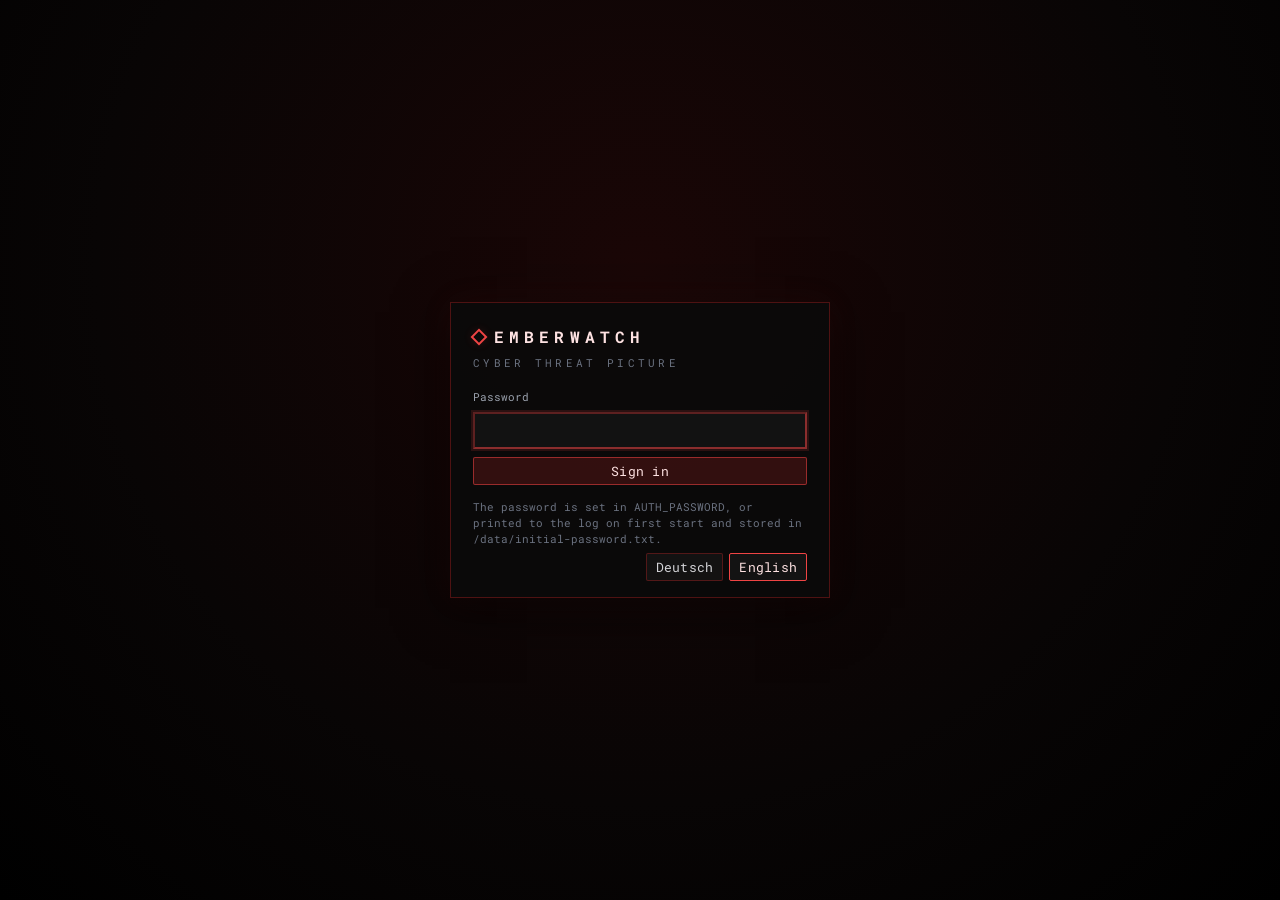
==== frontend/login.html @ fb41f57a "Emberwatch 3.0.0 Self-hosted cyber threat picture: world map with attacks, C2 servers, ransomware, K" ====
<!doctype html>
<html lang="en">
<head>
  <meta charset="utf-8">
  <meta name="viewport" content="width=device-width, initial-scale=1">
  <meta name="referrer" content="no-referrer">
  <meta name="color-scheme" content="dark">
  <title>Emberwatch</title>
  <link rel="icon" href="favicon.svg" type="image/svg+xml">
  <link rel="stylesheet" href="styles.css">
  <script type="module" src="js/login.js"></script>
</head>
<body class="login-page">
  <main class="login-card">
    <div class="brand"><span class="brand-mark" aria-hidden="true"></span><h1>Emberwatch</h1></div>
    <p class="login-sub" data-i18n="app.tagline"></p>
    <form id="login-form" autocomplete="on">
      <label for="password" data-i18n="login.password"></label>
      <input id="password" name="password" type="password" autocomplete="current-password" required maxlength="1024" autofocus>
      <button type="submit" class="primary" data-i18n="login.submit"></button>
      <p class="state err" id="login-error" role="alert" hidden></p>
    </form>
    <p class="note" data-i18n="login.hint"></p>
    <div class="login-lang">
      <button type="button" data-lang="de">Deutsch</button>
      <button type="button" data-lang="en">English</button>
    </div>
  </main>
</body>
</html>
---- frontend/styles.css ----
/* Emberwatch – control room look: black surface, floating panels, red frames, monospace.
   Red is the surface colour. Data colours (amber, cyan, violet) are validated for colour vision deficiency
   and used for data marks only. */

@font-face {
  font-family: "Roboto Mono";
  font-style: normal;
  font-display: swap;
  font-weight: 100 700;
  src: url(vendor/fonts/roboto-mono-latin-wght-normal.woff2) format("woff2-variations");
  unicode-range: U+0000-00FF, U+0131, U+0152-0153, U+02BB-02BC, U+02C6, U+02DA, U+02DC, U+0304, U+0308, U+0329, U+2000-206F, U+20AC, U+2122, U+2191, U+2193, U+2212, U+2215, U+FEFF, U+FFFD;
}
@font-face {
  font-family: "Roboto Mono";
  font-style: normal;
  font-display: swap;
  font-weight: 100 700;
  src: url(vendor/fonts/roboto-mono-latin-ext-wght-normal.woff2) format("woff2-variations");
  unicode-range: U+0100-02BA, U+02BD-02C5, U+02C7-02CC, U+02CE-02D7, U+02DD-02FF, U+1D00-1DBF, U+1E00-1E9F, U+1EF2-1EFF, U+2020, U+20A0-20AB, U+20AD-20C0, U+2113, U+2C60-2C7F, U+A720-A7FF;
}
@font-face {
  font-family: "Archivo";
  font-style: normal;
  font-display: swap;
  font-weight: 100 900;
  font-stretch: 62% 125%;
  src: url(vendor/fonts/archivo-latin-wdth-normal.woff2) format("woff2-variations");
  unicode-range: U+0000-00FF, U+0131, U+0152-0153, U+02BB-02BC, U+02C6, U+02DA, U+02DC, U+0304, U+0308, U+0329, U+2000-206F, U+20AC, U+2122, U+2191, U+2193, U+2212, U+2215, U+FEFF, U+FFFD;
}
@font-face {
  font-family: "Archivo";
  font-style: normal;
  font-display: swap;
  font-weight: 100 900;
  font-stretch: 62% 125%;
  src: url(vendor/fonts/archivo-latin-ext-wdth-normal.woff2) format("woff2-variations");
  unicode-range: U+0100-02BA, U+02BD-02C5, U+02C7-02CC, U+02CE-02D7, U+02DD-02FF, U+1D00-1DBF, U+1E00-1E9F, U+1EF2-1EFF, U+2020, U+20A0-20AB, U+20AD-20C0, U+2113, U+2C60-2C7F, U+A720-A7FF;
}

:root {
  color-scheme: dark;
  --bg: #0a0a0a;
  --panel-alpha: 0.9;
  --panel-blur: 4px;
  --panel: rgba(10, 10, 10, var(--panel-alpha));
  --panel-solid: #0c0c0c;
  --panel-raise: rgba(30, 12, 12, 0.55);
  --border: rgba(220, 38, 38, 0.32);
  --border-strong: rgba(239, 68, 68, 0.55);
  --border-soft: rgba(220, 38, 38, 0.16);
  --glow: rgba(239, 68, 68, 0.14);

  --text: #d4d4d8;
  --text-2: #9ca3af;
  --text-3: #6b7280;
  --heading: #fee2e2;
  --accent: #f87171;
  --accent-strong: #ef4444;
  --hover: rgba(127, 29, 29, 0.25);

  /* data colours (validated against #0a0a0a, all pairs) */
  --attack: #c98500;
  --attack-light: #e9b04a;
  --c2: #13a2a6;
  --ransom: #9179f2;
  --infra: #e5e7eb;
  --cable: #6b7280;

  /* status: never as a series colour, always with shape + text */
  --sev-high: #ef4444;
  --sev-medium: #fb923c;
  --sev-low: #a3a3a3;
  --ok: #22c55e;

  --mono: "Roboto Mono", ui-monospace, monospace;
  --sans: "Archivo", system-ui, sans-serif;
  --top-h: 48px;
  --bottom-h: 58px;
  --gap: 10px;
}

* { box-sizing: border-box; }
[hidden] { display: none !important; }
html, body { margin: 0; height: 100%; overflow: hidden; }
body {
  background: var(--bg);
  color: var(--text);
  font-family: var(--mono);
  font-size: 12.5px;
  line-height: 1.45;
  font-variant-numeric: tabular-nums;
}
a { color: var(--accent); text-decoration-color: rgba(248, 113, 113, 0.4); }
a:hover { color: var(--heading); }
button, select, textarea, input { font: inherit; color: inherit; }
:focus-visible { outline: 2px solid var(--accent); outline-offset: 2px; }
.sr-only { position: absolute; width: 1px; height: 1px; overflow: hidden; clip: rect(0 0 0 0); white-space: nowrap; }
::selection { background: rgba(239, 68, 68, 0.35); }
* { scrollbar-width: thin; scrollbar-color: rgba(255, 255, 255, 0.15) transparent; }

#map { position: fixed; inset: 0; background: #060607; }

button {
  background: rgba(20, 20, 20, 0.9);
  border: 1px solid var(--border);
  border-radius: 2px;
  padding: 4px 9px;
  cursor: pointer;
  color: var(--text);
  letter-spacing: 0.02em;
}
button:hover:not(:disabled) { border-color: var(--border-strong); background: var(--hover); color: var(--heading); }
button:disabled { opacity: 0.4; cursor: not-allowed; }
button.primary { border-color: var(--border-strong); color: var(--heading); background: rgba(127, 29, 29, 0.35); }
select, textarea, input[type="text"], input[type="search"], input[type="number"] {
  background: rgba(14, 14, 14, 0.95);
  border: 1px solid var(--border);
  border-radius: 2px;
  padding: 4px 7px;
}
select:focus, textarea:focus, input:focus { border-color: var(--border-strong); outline: none; box-shadow: 0 0 0 2px var(--glow); }
input::placeholder, textarea::placeholder { color: var(--text-3); }

/* --- HUD ----------------------------------------------------------------- */
.hud { position: fixed; z-index: 20; }
.hud-top {
  z-index: 6000;
  top: 0; left: 0; right: 0;
  min-height: 48px;
  display: flex; align-items: center; gap: 14px;
  padding: 7px 12px;
  background: rgba(8, 8, 8, 0.9);
  backdrop-filter: blur(6px);
  border-bottom: 1px solid var(--border);
}
.brand { display: flex; align-items: center; gap: 9px; }
.brand h1 { margin: 0; font-size: 14px; font-weight: 700; letter-spacing: 0.32em; text-transform: uppercase; color: var(--heading); }
.brand-mark { width: 12px; height: 12px; border: 2px solid var(--accent-strong); transform: rotate(45deg); box-shadow: 0 0 10px var(--glow); }
.layers { display: flex; align-items: center; gap: 6px; flex-wrap: wrap; }
.chip {
  display: inline-flex; align-items: center; gap: 6px; position: relative;
  padding: 3px 8px; border: 1px solid var(--border-soft); border-radius: 2px;
  color: var(--text-3); cursor: pointer; font-size: 11.5px; user-select: none;
}
.chip input { position: absolute; opacity: 0; pointer-events: none; }
.chip:has(input:checked) { color: var(--text); border-color: var(--border); background: rgba(127, 29, 29, 0.18); }
.chip:has(input:focus-visible) { outline: 2px solid var(--accent); outline-offset: 2px; }
.select { display: inline-flex; align-items: center; gap: 6px; color: var(--text-3); font-size: 11.5px; margin-left: 4px; }
.select select { font-size: 11.5px; }
.sw { display: inline-block; flex: none; }
.sw-attack { width: 14px; height: 3px; background: var(--attack); border-radius: 2px; }
.sw-c2 { width: 9px; height: 9px; border-radius: 50%; background: var(--c2); }
.sw-ransom { width: 10px; height: 10px; border-radius: 50%; border: 2px solid var(--ransom); }
.sw-infra { width: 0; height: 0; border-left: 5px solid transparent; border-right: 5px solid transparent; border-bottom: 9px solid var(--infra); }
.sw-diamond { width: 7px; height: 7px; background: var(--infra); transform: rotate(45deg); margin: 0 1px; }
.sw-cable { width: 14px; height: 0; border-top: 2px dashed var(--cable); }
.sw-tool { width: 9px; height: 9px; border-radius: 50%; background: #fff; }

.search { position: relative; flex: 1; min-width: 180px; max-width: 420px; margin-left: auto; }
.search input { width: 100%; font-size: 12px; }
.search-results {
  position: absolute; top: calc(100% + 6px); right: 0; width: max(100%, min(480px, calc(100vw - 24px))); max-height: 70vh; overflow-y: auto;
  background: var(--panel-solid); border: 1px solid var(--border); padding: 6px 0; z-index: 40;
  box-shadow: 0 12px 30px rgba(0, 0, 0, 0.6);
}
.search-results h4 { margin: 6px 12px 2px; font-size: 10.5px; letter-spacing: 0.14em; text-transform: uppercase; color: var(--accent); }
.search-results button {
  display: flex; flex-direction: column; align-items: flex-start; gap: 1px; width: 100%;
  border: 0; background: none; text-align: left; padding: 4px 12px; border-radius: 0; word-break: break-word;
}
.search-results button:hover, .search-results button:focus-visible { background: var(--hover); }
.search-results .sub { color: var(--text-3); font-size: 11px; }
.search-results .empty { padding: 6px 12px; color: var(--text-3); }

.actions { display: flex; align-items: center; gap: 6px; }
.status-btn { display: inline-flex; align-items: center; gap: 7px; }
.dots { display: inline-flex; gap: 3px; }
.dots i { width: 6px; height: 6px; border-radius: 50%; background: var(--text-3); display: inline-block; }
.dots i.ok { background: var(--ok); }
.dots i.fail { background: var(--sev-high); }
.stamp { color: var(--text-3); font-size: 11px; white-space: nowrap; }

/* --- panels ------------------------------------------------------------------ */
.panel {
  position: fixed; z-index: 15;
  background: var(--panel);
  backdrop-filter: blur(var(--panel-blur));
  border: 1px solid var(--border);
  display: flex; flex-direction: column;
  box-shadow: 0 0 0 1px rgba(0, 0, 0, 0.6), 0 10px 40px rgba(0, 0, 0, 0.55);
}
.panel[hidden] { display: none; }
.panel-left { top: calc(var(--top-h) + var(--gap)); left: var(--gap); width: 350px; bottom: calc(var(--bottom-h) + var(--gap)); }
.panel-right { top: calc(var(--top-h) + var(--gap)); right: var(--gap); width: 400px; bottom: calc(var(--bottom-h) + var(--gap)); }
.panel.collapsed { bottom: auto; height: auto !important; }
.panel.collapsed .grip { display: none; }
/* floating windows (js/windows.js): position and size come from inline styles */
.panel.floating { right: auto !important; bottom: auto !important; transform: none !important; max-height: calc(100vh - 8px); max-width: calc(100vw - 8px); }
.panel-head { cursor: default; user-select: none; touch-action: none; }
@media (min-width: 901px) { .panel-head { cursor: move; } }
.grip {
  position: absolute; right: 0; bottom: 0; width: 14px; height: 14px; cursor: nwse-resize; z-index: 2; touch-action: none;
  background: linear-gradient(135deg, transparent 50%, var(--border-strong) 50%, var(--border-strong) 58%, transparent 58%, transparent 70%, var(--border-strong) 70%, var(--border-strong) 78%, transparent 78%);
}
@media (max-width: 900px) { .grip { display: none; } }
body.panel-left-floating .legend { left: var(--gap); }
body.panel-right-floating .maplibregl-ctrl-top-right { right: var(--gap); }
.panel.collapsed .panel-body { display: none; }
.panel-head {
  display: flex; align-items: center; justify-content: space-between; gap: 8px;
  padding: 7px 10px 7px 12px; border-bottom: 1px solid var(--border-soft);
  background: linear-gradient(90deg, rgba(127, 29, 29, 0.28), rgba(10, 10, 10, 0));
}
.panel.collapsed .panel-head { border-bottom: 0; }
.panel-head h2 { margin: 0; font-size: 11px; font-weight: 700; letter-spacing: 0.24em; text-transform: uppercase; color: var(--accent); }
.collapse { padding: 0 7px; line-height: 18px; font-size: 13px; }
.panel-body { overflow-y: auto; min-height: 0; flex: 1; }

.popover { top: calc(var(--top-h) + 6px); right: var(--gap); width: 400px; max-width: calc(100vw - 2 * var(--gap)); max-height: 72vh; z-index: 9000; overflow-y: auto; padding: 12px 14px; display: block; }
.popover .dot { display: inline-block; width: 7px; height: 7px; border-radius: 50%; margin-right: 6px; background: var(--text-3); }
.popover .dot.ok { background: var(--ok); }
.popover .dot.fail { background: var(--sev-high); }
.popover input[type="range"] { flex: 1; accent-color: var(--accent-strong); }
.popover label.row { cursor: pointer; }
kbd { font: inherit; border: 1px solid var(--border); padding: 0 5px; border-radius: 2px; color: var(--heading); }
.icon-btn { padding: 2px 8px; font-size: 14px; line-height: 18px; }
.popover h3 { margin: 10px 0 4px; font-size: 10.5px; letter-spacing: 0.16em; text-transform: uppercase; color: var(--accent); }
.popover h3:first-child { margin-top: 0; }
.popover table { width: 100%; border-collapse: collapse; font-size: 11.5px; }
.popover td { padding: 3px 0; border-bottom: 1px solid var(--border-soft); vertical-align: top; }
.popover td:last-child { text-align: right; color: var(--text-2); padding-left: 8px; }
.popover .row { display: flex; gap: 6px; align-items: center; flex-wrap: wrap; margin-top: 6px; }

/* --- KPIs -------------------------------------------------------------------- */
.kpis { display: grid; grid-template-columns: 1fr 1fr; border-bottom: 1px solid var(--border-soft); }
.kpi { padding: 9px 12px; border-right: 1px solid var(--border-soft); border-bottom: 1px solid var(--border-soft); min-width: 0; }
.kpi:nth-child(2n) { border-right: 0; }
.kpi:nth-last-child(-n + 2) { border-bottom: 0; }
.kpi b { display: block; font-size: 20px; font-weight: 600; color: var(--heading); line-height: 1.15; overflow: hidden; text-overflow: ellipsis; white-space: nowrap; }
.kpi b.word { font-size: 14px; padding-top: 4px; }
.kpi span { display: block; color: var(--text-2); font-size: 11px; }
.kpi small { display: block; color: var(--text-3); font-size: 10.5px; }
.kpi.alert b { color: var(--sev-high); }

/* --- tabs & rankings -------------------------------------------------------- */
.tabs { display: flex; flex-wrap: wrap; padding: 6px 8px 0; border-bottom: 1px solid var(--border-soft); gap: 0; }
.tabs button {
  border: 0; border-bottom: 2px solid transparent; border-radius: 0; background: none;
  padding: 5px 5px 6px; color: var(--text-3); font-size: 10.5px; letter-spacing: 0.04em; text-transform: uppercase;
}
.tabs button[aria-selected="true"] { color: var(--heading); border-bottom-color: var(--accent-strong); }
.tabs button:hover:not(:disabled) { background: none; color: var(--text); }
.tabpanel { padding: 2px 12px 14px; }
.tabpanel h3, .sect-body h4, .country h3 {
  font-size: 10.5px; font-weight: 700; letter-spacing: 0.14em; text-transform: uppercase;
  color: var(--accent); margin: 14px 0 3px;
}
.note { color: var(--text-3); font-size: 11px; margin: 0 0 6px; }
.rank { list-style: none; margin: 0; padding: 0; }
.rank li {
  display: grid; grid-template-columns: minmax(0, 1fr) auto; column-gap: 10px;
  padding: 5px 0 6px; border-bottom: 1px solid rgba(255, 255, 255, 0.05);
}
.rank li[data-cc], .rank li.clickable { cursor: pointer; }
.rank li[data-cc]:hover .lbl, .rank li.clickable:hover .lbl { color: var(--heading); }
.rank .lbl { overflow: hidden; text-overflow: ellipsis; white-space: nowrap; }
.rank .val { text-align: right; color: var(--text); white-space: nowrap; }
.rank .sub { grid-column: 1 / -1; color: var(--text-3); font-size: 11px; overflow: hidden; text-overflow: ellipsis; }
.rank .bar { grid-column: 1 / -1; height: 2px; margin-top: 4px; background: rgba(255, 255, 255, 0.06); }
.rank .bar i { display: block; height: 100%; }
.delta { font-size: 10.5px; margin-left: 6px; color: var(--text-3); }
.delta.up { color: var(--sev-medium); }
.chart-box { position: relative; height: 170px; margin: 6px 0 4px; }
.empty { color: var(--text-3); padding: 10px 0; }
.filters { display: grid; grid-template-columns: 1fr 1fr; gap: 6px; margin: 8px 0 4px; }
.filters label { display: grid; gap: 2px; color: var(--text-3); font-size: 10.5px; }
.filters select, .filters input { width: 100%; font-size: 11.5px; }
.btnrow { display: flex; gap: 6px; flex-wrap: wrap; margin: 8px 0 2px; }
.btnrow a, .btnrow button { font-size: 11px; }
a.btn {
  display: inline-block; padding: 4px 9px; border: 1px solid var(--border); border-radius: 2px;
  color: var(--text); text-decoration: none; background: rgba(20, 20, 20, 0.9);
}
a.btn:hover { border-color: var(--border-strong); background: var(--hover); color: var(--heading); }
.tag { display: inline-block; font-size: 10px; padding: 0 5px; border: 1px solid var(--border-soft); color: var(--text-2); margin-left: 4px; }
.tag.warn { border-color: rgba(251, 146, 60, 0.5); color: var(--sev-medium); }
.tag.bad { border-color: rgba(239, 68, 68, 0.6); color: var(--sev-high); }
.muted { color: var(--text-3); }
.mono-sm { font-size: 10.5px; color: var(--text-2); word-break: break-all; }
button.link { border: 0; background: none; padding: 0; color: var(--accent); text-decoration: underline; text-decoration-color: rgba(248, 113, 113, 0.4); }
button.link:hover:not(:disabled) { background: none; color: var(--heading); }
button.danger { border-color: rgba(239, 68, 68, 0.6); color: #fecaca; }

/* --- right panel sections ------------------------------------------------------------ */
.sect { border-bottom: 1px solid var(--border-soft); }
.sect > summary {
  list-style: none; cursor: pointer; display: flex; align-items: center; justify-content: space-between; gap: 8px;
  padding: 8px 12px;
}
.sect > summary::-webkit-details-marker { display: none; }
.sect > summary h3 { margin: 0; font-size: 10.5px; letter-spacing: 0.18em; text-transform: uppercase; color: var(--accent); display: flex; align-items: center; gap: 8px; }
.sect > summary h3::before { content: "▸"; color: var(--text-3); font-size: 10px; transition: transform 0.15s; }
.sect[open] > summary h3::before { transform: rotate(90deg); }
.sect > summary select { max-width: 180px; font-size: 11px; }
.sect-body { padding: 0 12px 12px; }
.count { color: var(--text-3); font-size: 11px; }

.patterns { list-style: none; margin: 0; padding: 0; }
.patterns li { padding: 7px 0 8px; border-top: 1px solid rgba(255, 255, 255, 0.05); }
.patterns li:first-child { border-top: 0; }
.patterns li[data-cc] { cursor: pointer; }
.patterns li[data-cc]:hover .ptitle { color: var(--heading); }
.patterns .ptitle { color: var(--text); font-weight: 500; }
.patterns .pdetail { color: var(--text-2); margin-top: 2px; font-family: var(--sans); font-size: 12.5px; }
.sev { display: inline-flex; align-items: center; gap: 5px; font-size: 10.5px; letter-spacing: 0.08em; text-transform: uppercase; color: var(--text-2); margin-right: 8px; }
.sev::before { content: ""; width: 8px; height: 8px; background: var(--sev-low); flex: none; }
.sev.high::before { background: var(--sev-high); }
.sev.medium::before { background: var(--sev-medium); border-radius: 50%; }
.sev.low::before { transform: rotate(45deg); width: 6px; height: 6px; }
.sev.info::before { background: transparent; border: 1px solid var(--text-3); border-radius: 50%; }
.cat { font-size: 10.5px; color: var(--text-3); text-transform: uppercase; letter-spacing: 0.08em; }
.patterns .when { float: right; font-size: 10.5px; color: var(--text-3); }
.patterns li.clickable { cursor: pointer; }
.patterns li.clickable:hover .ptitle { color: var(--heading); }
.patterns li.more { border-top: 0; padding-top: 8px; }

.country { padding: 10px 12px 12px; border-bottom: 1px solid var(--border); background: var(--panel-raise); }
.country .chead { display: flex; justify-content: space-between; align-items: center; gap: 8px; }
.country h2 { margin: 0; font-size: 15px; font-weight: 700; color: var(--heading); letter-spacing: 0.04em; }
.country dl { display: grid; grid-template-columns: 1fr auto auto; gap: 2px 12px; margin: 8px 0 0; font-size: 11.5px; }
.country dt { color: var(--text-2); }
.country dd { margin: 0; text-align: right; }
.country dd.weak { color: var(--text-3); }
.chips { display: flex; flex-wrap: wrap; gap: 3px 10px; font-size: 11.5px; color: var(--text-2); }
.chips span b { color: var(--text); font-weight: 500; }
.events { list-style: none; margin: 0; padding: 0; font-size: 11.5px; }
.events li { padding: 4px 0; border-bottom: 1px solid rgba(255, 255, 255, 0.05); }
.events .sub { color: var(--text-3); display: block; font-family: var(--sans); font-size: 12px; }

/* --- Gemini ----------------------------------------------------------------------- */
.ai-actions { display: flex; flex-wrap: wrap; gap: 6px; }
.ai-ask { display: grid; grid-template-columns: 1fr auto; gap: 6px; margin-top: 8px; align-items: end; }
.ai-ask textarea { resize: vertical; min-height: 34px; width: 100%; }
.ai-out { margin-top: 10px; }
.state { color: var(--text-2); padding: 6px 0; }
.state.err { color: var(--sev-medium); }
.report { border: 1px solid var(--border); padding: 10px 12px 12px; background: rgba(6, 6, 6, 0.8); }
.report h3 { margin: 0 0 3px; font-family: var(--sans); font-size: 17px; font-weight: 700; font-stretch: 80%; color: var(--heading); line-height: 1.2; }
.rmeta { color: var(--text-3); font-size: 10.5px; margin-bottom: 8px; }
.ractions { display: flex; flex-wrap: wrap; gap: 5px; margin-bottom: 8px; }
.ractions button { font-size: 10.5px; padding: 2px 7px; }
.md { font-family: var(--sans); font-size: 13.5px; line-height: 1.5; color: var(--text); }
.md h4 { margin: 10px 0 3px; font-size: 13px; font-weight: 700; color: var(--heading); font-family: var(--sans); text-transform: none; letter-spacing: 0; }
.md p { margin: 0 0 7px; }
.md ul { margin: 0 0 7px; padding-left: 18px; }
.md strong { color: var(--heading); }
.report h5 { margin: 12px 0 4px; font-size: 10.5px; letter-spacing: 0.14em; text-transform: uppercase; color: var(--accent); }
.findings { list-style: none; margin: 0; padding: 0; }
.findings li { padding: 5px 0; border-top: 1px solid rgba(255, 255, 255, 0.05); }
.findings .fdetail { color: var(--text-2); font-family: var(--sans); font-size: 12.5px; }
.report ul.plain { font-family: var(--sans); font-size: 12.5px; padding-left: 18px; margin: 0; }
.report .caveats { color: var(--text-3); }
.report details { font-size: 11px; color: var(--text-3); }
.report details table { border-collapse: collapse; margin-top: 4px; }
.report details td, .report details th { padding: 1px 8px 1px 0; text-align: left; font-weight: 400; }
.report figure { margin: 10px 0 0; }
.aiflag { font-size: 10.5px; color: var(--text-3); margin: 10px 0 0; }
.thread { margin-top: 10px; border-top: 1px solid var(--border-soft); padding-top: 8px; }
.thread .q { color: var(--accent); font-size: 11.5px; margin: 8px 0 2px; }
.followup { display: grid; grid-template-columns: 1fr auto; gap: 6px; margin-top: 8px; }
.followup input { min-width: 0; }

/* --- assets window ------------------------------------------------------------------ */
.panel-assets {
  top: calc(var(--top-h) + var(--gap)); left: calc(50% - 330px); width: 660px; max-width: calc(100vw - 2 * var(--gap));
  height: min(74vh, 760px); z-index: 19;
}
.assets-body { padding: 4px 12px 14px; font-size: 11.5px; }
.assets-body h4 { font-size: 10.5px; font-weight: 700; letter-spacing: 0.14em; text-transform: uppercase; color: var(--accent); margin: 14px 0 4px; }
.assets-body table { width: 100%; border-collapse: collapse; margin: 2px 0 6px; }
.assets-body th { text-align: left; color: var(--text-3); font-weight: 400; font-size: 10.5px; letter-spacing: 0.06em; text-transform: uppercase; padding: 3px 6px 3px 0; border-bottom: 1px solid var(--border-soft); }
.assets-body td { padding: 4px 6px 4px 0; border-bottom: 1px solid rgba(255, 255, 255, 0.05); vertical-align: top; word-break: break-word; }
.assets-body td.num { text-align: right; white-space: nowrap; }
.assets-body progress { width: 100%; height: 6px; accent-color: var(--accent-strong); }
.rank.assets .badges { white-space: normal; display: flex; flex-wrap: wrap; gap: 3px; }
.rank.assets .badges .tag { margin-left: 0; }
.detail-head { display: flex; align-items: center; gap: 8px; flex-wrap: wrap; padding: 6px 0 4px; }
.detail-head h3 { margin: 0; flex: 1; min-width: 160px; font-size: 13px; color: var(--heading); word-break: break-all; }
.detail-head form.inline { display: flex; gap: 4px; }
.detail-head form.inline input { width: 140px; }
.consent { display: flex; gap: 8px; align-items: flex-start; color: var(--text-2); font-size: 11px; grid-column: 1 / -1; cursor: pointer; }
.consent input { margin-top: 2px; }
.scan-opt { display: flex; gap: 6px; align-items: center; color: var(--text-2); font-size: 11px; grid-column: 1 / -1; cursor: pointer; }
.dropzone { display: flex; align-items: center; gap: 10px; flex-wrap: wrap; border: 1px dashed var(--border); padding: 14px 12px; margin: 8px 0; }
.dropzone.over { border-color: var(--accent-strong); background: var(--hover); }
.dropzone label.btn { cursor: pointer; }
.watch-form { display: grid; grid-template-columns: 1fr 140px auto; gap: 6px; margin: 6px 0; }
.watch-form input { min-width: 0; }
.kind { display: inline-block; min-width: 50px; font-size: 10px; letter-spacing: 0.08em; text-transform: uppercase; color: var(--text-3); }
.del { padding: 0 6px; font-size: 11px; }

/* --- Tools -------------------------------------------------------------------------- */
.panel-tools {
  bottom: calc(var(--bottom-h) + var(--gap)); left: 50%; transform: translateX(-50%);
  width: min(560px, calc(100vw - 2 * var(--gap))); max-height: 58vh; z-index: 18;
}
.tool-form { display: flex; flex-wrap: wrap; gap: 6px; padding: 10px 12px 4px; align-items: end; }
.tool-form label { display: grid; gap: 2px; color: var(--text-3); font-size: 10.5px; }
.tool-form .grow { flex: 1; min-width: 180px; }
.tool-form .grow input { width: 100%; }
.tool-form input[type="number"] { width: 70px; }
.tool-out { padding: 6px 12px 12px; font-size: 11.5px; }
.tool-out table { width: 100%; border-collapse: collapse; }
.tool-out th { text-align: left; color: var(--text-3); font-weight: 400; font-size: 10.5px; letter-spacing: 0.06em; text-transform: uppercase; padding: 3px 6px 3px 0; border-bottom: 1px solid var(--border-soft); }
.tool-out td { padding: 3px 6px 3px 0; border-bottom: 1px solid rgba(255, 255, 255, 0.05); vertical-align: top; word-break: break-word; }
.tool-out td.num { text-align: right; white-space: nowrap; }
.tool-out .hint { color: var(--text-3); margin: 6px 0; }
.tool-out .kv { display: grid; grid-template-columns: minmax(120px, max-content) minmax(0, 1fr); gap: 2px 12px; margin: 0 0 6px; }
.tool-out .kv dt { color: var(--text-3); }
.tool-out .kv dd { margin: 0; word-break: break-word; }
.tool-out h4 { margin: 10px 0 4px; font-size: 10.5px; letter-spacing: 0.14em; text-transform: uppercase; color: var(--accent); }
.tool-out pre { white-space: pre-wrap; word-break: break-all; max-height: 220px; overflow: auto; background: rgba(0, 0, 0, 0.5); border: 1px solid var(--border-soft); padding: 6px; font-size: 11px; }
.ok-txt { color: var(--ok); }
.bad-txt { color: var(--sev-high); }
.warn-txt { color: var(--sev-medium); }

/* --- legend, tooltip -------------------------------------------------------------- */
.legend {
  left: calc(350px + 2 * var(--gap)); bottom: calc(var(--bottom-h) + var(--gap));
  background: var(--panel); backdrop-filter: blur(var(--panel-blur)); border: 1px solid var(--border); padding: 6px 8px 8px;
  font-size: 11px; color: var(--text-2); width: 300px; z-index: 14;
}
.legend-head { display: flex; align-items: center; justify-content: space-between; gap: 6px; }
.legend .select { margin-left: 0; }
.legend .select select { max-width: 200px; }
.legend.collapsed .legend-body { display: none; }
.legend-body { margin-top: 6px; }
.legend .layers { display: grid; gap: 3px; margin-top: 7px; }
.legend .chip { width: 100%; }
.legend-hint { display: flex; align-items: center; gap: 5px; flex-wrap: wrap; margin-top: 6px; color: var(--text-3); font-size: 10.5px; }
.legend-hint .sw { margin-left: 4px; }
.sw-square { width: 8px; height: 8px; border: 2px solid var(--infra); }
body.dragging, body.dragging * { user-select: none !important; cursor: move; }
.assets-body td .sev { white-space: nowrap; }
label.btn {
  display: inline-block; padding: 4px 9px; border: 1px solid var(--border-strong); border-radius: 2px;
  color: var(--heading); background: rgba(127, 29, 29, 0.35);
}
label.btn:hover { background: var(--hover); }
body.left-collapsed .legend { left: var(--gap); }
.legend .ramp { height: 7px; margin: 5px 0 2px; }
.legend .ends { display: flex; justify-content: space-between; }
.legend .hist { color: var(--sev-medium); margin-bottom: 4px; }
.map-tip {
  position: fixed; z-index: 7000; pointer-events: none; background: var(--panel-solid); border: 1px solid var(--border);
  padding: 5px 8px; font-size: 11.5px; max-width: 280px;
}
.map-tip small { display: block; color: var(--text-2); }

/* --- timeline --------------------------------------------------------------------- */
.hud-bottom {
  bottom: 0; left: 0; right: 0; min-height: var(--bottom-h);
  background: rgba(8, 8, 8, 0.9); backdrop-filter: blur(6px);
  border-top: 1px solid var(--border); padding: 6px 12px 4px;
}
.timeline { display: flex; align-items: center; gap: 8px; }
.timeline input[type="range"] { flex: 1; accent-color: var(--accent-strong); }
.timeline .live.on { border-color: var(--accent-strong); color: var(--heading); background: rgba(127, 29, 29, 0.45); }
.tl-day { min-width: 210px; text-align: right; color: var(--text-2); font-size: 11.5px; }
.credits { margin: 3px 0 0; font-size: 10px; color: var(--text-3); white-space: nowrap; overflow: hidden; text-overflow: ellipsis; }
.credits a { color: var(--text-2); }

/* --- MapLibre ---------------------------------------------------------------------- */
.maplibregl-popup-content {
  background: var(--panel-solid); color: var(--text); border: 1px solid var(--border);
  border-radius: 0; padding: 9px 11px; font-family: var(--mono); font-size: 11.5px;
  box-shadow: 0 8px 28px rgba(0, 0, 0, 0.6);
}
.maplibregl-popup-tip { border-top-color: var(--border) !important; border-bottom-color: var(--border) !important; }
.maplibregl-popup-close-button { color: var(--text-2); font-size: 15px; }
.pop h4 { margin: 0 0 5px; font-size: 12px; font-weight: 700; color: var(--heading); }
.pop dl { display: grid; grid-template-columns: auto 1fr; gap: 1px 10px; margin: 0; }
.pop dt { color: var(--text-3); }
.pop dd { margin: 0; word-break: break-word; }
.pop .row { margin-top: 6px; display: flex; gap: 6px; flex-wrap: wrap; }
.pop ul { margin: 0; padding-left: 16px; }
.maplibregl-ctrl-group { background: var(--panel-solid); border: 1px solid var(--border); border-radius: 0; }
.maplibregl-ctrl-group button + button { border-top-color: var(--border-soft); }
.maplibregl-ctrl button .maplibregl-ctrl-icon { filter: invert(0.85); }
.maplibregl-ctrl-bottom-right { bottom: var(--bottom-h); }
.maplibregl-ctrl-top-right { top: calc(var(--top-h) + 4px); right: calc(400px + 2 * var(--gap)); }
body.right-collapsed .maplibregl-ctrl-top-right { right: var(--gap); }
.maplibregl-ctrl-attrib { background: rgba(8, 8, 8, 0.7) !important; }
.maplibregl-ctrl-attrib a { color: var(--text-2) !important; }

/* --- print (report as PDF) ------------------------------------------------------- */
.print-area { display: none; }
@media print {
  @page { margin: 16mm; }
  html, body { overflow: visible; height: auto; background: #fff; color: #111; }
  body > *:not(.print-area) { display: none !important; }
  .print-area { display: block; font-family: var(--sans); color: #111; }
  .print-area h1 { font-size: 20px; margin: 0 0 4px; }
  .print-area .meta { color: #555; font-size: 11px; margin-bottom: 12px; }
  .print-area h2 { font-size: 13px; text-transform: uppercase; letter-spacing: 0.08em; margin: 14px 0 4px; color: #7f1d1d; }
  .print-area .md, .print-area .md strong, .print-area .md h4 { color: #111; }
  .print-area li { margin: 2px 0; }
}

/* --- start animation ------------------------------------------------------------------ */
.boot { display: none; }
html.booting .boot {
  display: flex; position: fixed; inset: 0; z-index: 10000; align-items: center; justify-content: center;
  background: radial-gradient(ellipse at center, #1a0606 0%, #060404 55%, #000 100%); cursor: pointer;
  transition: opacity 0.6s ease, visibility 0.6s;
}
html.boot-out .boot { opacity: 0; visibility: hidden; }
html.no-boot .boot { display: none !important; }
.boot canvas { position: absolute; inset: 0; width: 100%; height: 100%; }
.boot-core { position: relative; text-align: center; width: min(560px, 90vw); }
.boot-ring {
  position: absolute; left: 50%; top: 34px; width: 220px; height: 220px; margin: -110px 0 0 -110px; border-radius: 50%;
  border: 1px solid rgba(239, 68, 68, 0.35); box-shadow: 0 0 40px rgba(239, 68, 68, 0.15), inset 0 0 30px rgba(239, 68, 68, 0.12);
  animation: boot-pulse 2.4s ease-out infinite;
}
.boot-logo {
  position: relative; font-family: var(--sans); font-stretch: 125%; font-weight: 800; font-size: clamp(30px, 6vw, 56px);
  letter-spacing: 0.22em; color: #fee2e2; text-shadow: 0 0 18px rgba(239, 68, 68, 0.75), 0 0 2px #fff; padding-left: 0.22em;
}
.boot-logo::before, .boot-logo::after {
  content: attr(data-text); position: absolute; inset: 0; padding-left: 0.22em; overflow: hidden;
}
.boot-logo::before { color: #ef4444; transform: translate(-2px, 0); clip-path: inset(0 0 60% 0); animation: boot-glitch-a 2.6s steps(1) infinite; opacity: 0.8; }
.boot-logo::after { color: #22d3ee; transform: translate(2px, 0); clip-path: inset(55% 0 0 0); animation: boot-glitch-b 3.1s steps(1) infinite; opacity: 0.55; }
.boot-sub { margin-top: 6px; font-size: 11px; letter-spacing: 0.5em; text-transform: uppercase; color: var(--accent); padding-left: 0.5em; }
.boot-log { list-style: none; margin: 26px auto 0; padding: 0; text-align: left; width: min(470px, 86vw); min-height: 9.5em; font-size: 11.5px; color: var(--text-2); }
.boot-log li { white-space: nowrap; overflow: hidden; text-overflow: ellipsis; animation: boot-line 0.25s ease-out; }
.boot-log .st { color: var(--ok); }
.boot-log .run .st { color: var(--sev-medium); }
.boot-log .warn .st { color: var(--sev-medium); }
.boot-log .fail .st { color: var(--sev-high); }
.boot-bar { margin: 12px auto 0; width: min(470px, 86vw); height: 2px; background: rgba(239, 68, 68, 0.15); }
.boot-bar i { display: block; height: 100%; width: 3%; background: var(--accent-strong); box-shadow: 0 0 10px var(--accent-strong); transition: width 0.4s ease; }
.boot-skip { position: absolute; bottom: 22px; left: 0; right: 0; text-align: center; font-size: 10.5px; color: var(--text-3); letter-spacing: 0.12em; }
@keyframes boot-pulse { 0% { transform: scale(0.6); opacity: 0.9; } 100% { transform: scale(1.6); opacity: 0; } }
@keyframes boot-line { from { opacity: 0; transform: translateX(-6px); } to { opacity: 1; transform: none; } }
@keyframes boot-glitch-a {
  0%, 82%, 100% { transform: translate(-2px, 0); clip-path: inset(0 0 60% 0); }
  84% { transform: translate(-7px, 1px); clip-path: inset(10% 0 70% 0); }
  88% { transform: translate(5px, -1px); clip-path: inset(40% 0 35% 0); }
  92% { transform: translate(-3px, 0); clip-path: inset(70% 0 5% 0); }
}
@keyframes boot-glitch-b {
  0%, 70%, 100% { transform: translate(2px, 0); clip-path: inset(55% 0 0 0); }
  73% { transform: translate(8px, 0); clip-path: inset(20% 0 60% 0); }
  77% { transform: translate(-6px, 1px); clip-path: inset(60% 0 20% 0); }
}

/* --- login ------------------------------------------------------------------------------ */
body.login-page {
  display: flex; align-items: center; justify-content: center; overflow: auto;
  background: radial-gradient(ellipse at 50% 30%, #1a0606 0%, #080505 60%, #000 100%);
}
.login-card { width: min(380px, calc(100vw - 32px)); border: 1px solid var(--border); background: rgba(10, 10, 10, 0.92); padding: 22px 22px 16px; box-shadow: 0 10px 50px rgba(0, 0, 0, 0.7), 0 0 30px rgba(239, 68, 68, 0.08); }
.login-card .brand h1 { font-size: 16px; }
.login-sub { color: var(--text-3); font-size: 11px; letter-spacing: 0.3em; text-transform: uppercase; margin: 6px 0 18px; }
.login-card form { display: grid; gap: 8px; }
.login-card label { color: var(--text-2); font-size: 11px; }
.login-card input { width: 100%; padding: 7px 9px; }
.login-card .note { margin-top: 14px; }
.login-lang { display: flex; gap: 6px; justify-content: flex-end; }
.login-lang button.on { border-color: var(--accent-strong); color: var(--heading); }

/* --- reduced motion & small screens ------------------------------------------ */
@media (prefers-reduced-motion: reduce) {
  * { transition: none !important; animation: none !important; }
}
.search-results button.action span:first-child { color: var(--accent); }
.search-results button.vendor span:first-child::after { content: "  +"; color: var(--accent); }
@media (max-width: 1100px) {
  .search { max-width: 260px; }
  .stamp { display: none; }
}
@media (max-width: 900px) {
  :root { --top-h: 140px; --bottom-h: 50px; }
  .hud-top { align-content: flex-start; }
  .tl-day { font-size: 10.5px; max-width: 110px; }
  .hud-top { flex-wrap: wrap; row-gap: 6px; }
  .search { order: 3; max-width: none; flex-basis: 100%; }
  .panel-left, .panel-right { left: var(--gap); right: var(--gap); width: auto; }
  .panel-left { bottom: auto; max-height: 45vh; }
  .panel-right { top: auto; bottom: calc(var(--bottom-h) + var(--gap) + 44px); max-height: 40vh; }
  .panel-right.collapsed { bottom: calc(var(--bottom-h) + var(--gap) + 44px); }
  .legend { left: var(--gap); right: var(--gap); width: auto; z-index: 16; }
  .legend .layers { grid-template-columns: 1fr 1fr; }
  .panel-assets { left: var(--gap); right: var(--gap); width: auto; top: auto; bottom: calc(var(--bottom-h) + var(--gap)); height: 70vh; }
  .watch-form { grid-template-columns: 1fr auto; }
  .watch-form input:nth-child(2) { grid-column: 1 / -1; grid-row: 2; }
  .credits { display: none; }
  .maplibregl-ctrl-top-right { right: var(--gap); top: calc(var(--top-h) + 52px); }
  .tl-day { min-width: 0; }
  #tl-play { display: none; }
  .stamp { display: none; }
}
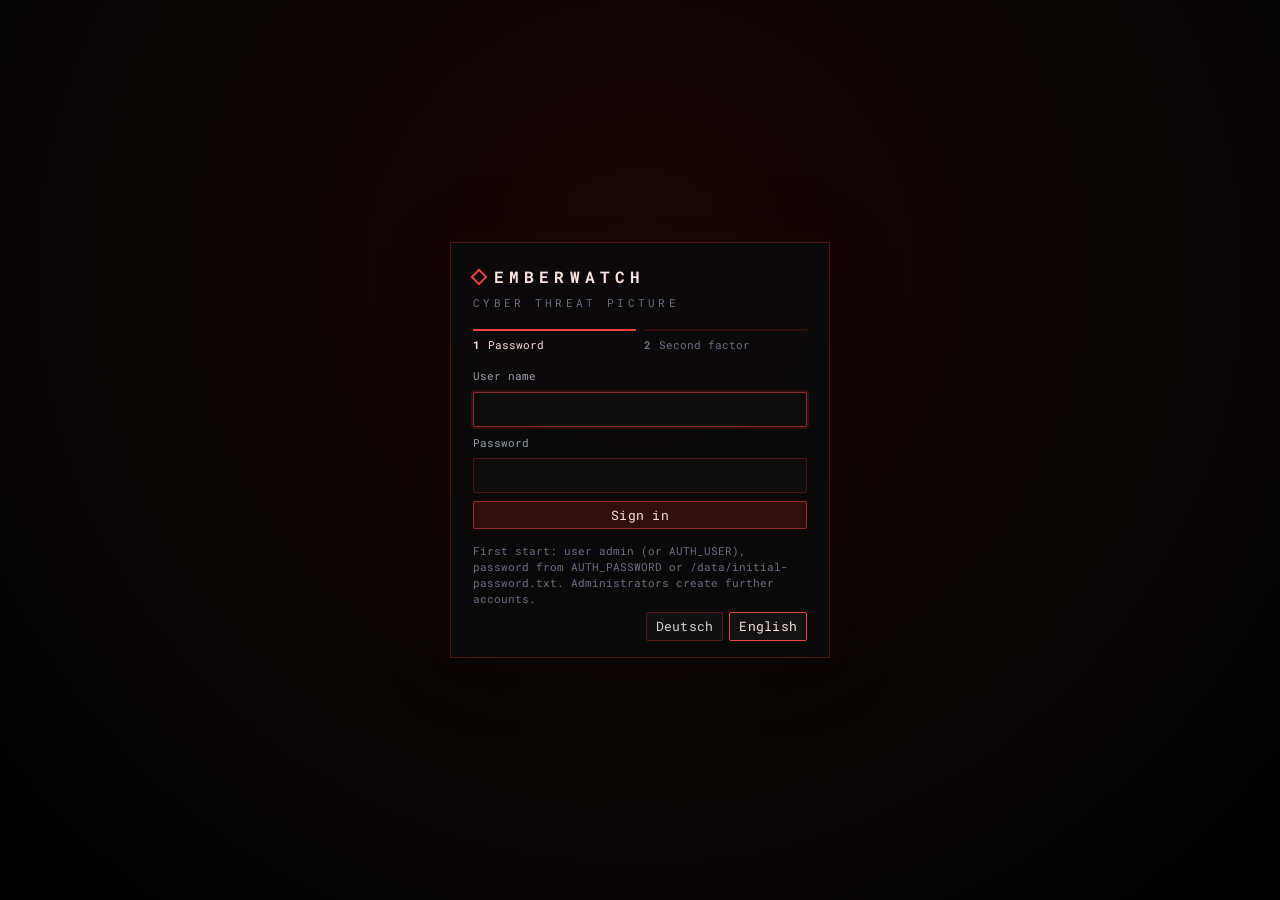
==== commit 16f995e3: "4.0 WIP: Oberfläche für Konten, Rollen, Firma-Tab, Personen mit Graph, Telegram-Fenster, Globus-Rota" ====
--- a/frontend/login.html
+++ b/frontend/login.html
@@ -11,16 +11,66 @@
   <script type="module" src="js/login.js"></script>
 </head>
 <body class="login-page">
-  <main class="login-card">
+  <main class="login-card" id="login-card">
     <div class="brand"><span class="brand-mark" aria-hidden="true"></span><h1>Emberwatch</h1></div>
     <p class="login-sub" data-i18n="app.tagline"></p>
-    <form id="login-form" autocomplete="on">
+    <ol class="login-steps" id="login-steps" aria-hidden="true">
+      <li data-step="1" class="on" data-i18n="login.step_password"></li>
+      <li data-step="2" data-i18n="login.step_factor"></li>
+    </ol>
+
+    <!-- 1: user name and password -->
+    <form id="f-login" autocomplete="on">
+      <label for="user" data-i18n="login.user"></label>
+      <input id="user" name="username" type="text" autocomplete="username" required maxlength="64" autocapitalize="none" spellcheck="false" autofocus>
       <label for="password" data-i18n="login.password"></label>
-      <input id="password" name="password" type="password" autocomplete="current-password" required maxlength="1024" autofocus>
+      <input id="password" name="password" type="password" autocomplete="current-password" required maxlength="1024">
       <button type="submit" class="primary" data-i18n="login.submit"></button>
-      <p class="state err" id="login-error" role="alert" hidden></p>
     </form>
-    <p class="note" data-i18n="login.hint"></p>
+
+    <!-- a new password is due -->
+    <form id="f-newpw" hidden autocomplete="on">
+      <p class="login-lead" data-i18n="login.newpw_lead"></p>
+      <label for="newpw" data-i18n="login.newpw"></label>
+      <input id="newpw" type="password" autocomplete="new-password" required minlength="12" maxlength="256">
+      <label for="newpw2" data-i18n="login.newpw2"></label>
+      <input id="newpw2" type="password" autocomplete="new-password" required minlength="12" maxlength="256">
+      <button type="submit" class="primary" data-i18n="login.newpw_save"></button>
+    </form>
+
+    <!-- set up the authenticator app -->
+    <form id="f-enroll" hidden autocomplete="off">
+      <p class="login-lead" data-i18n="login.enroll_lead"></p>
+      <div class="qr-box"><img id="qr" alt="" width="190" height="190"></div>
+      <p class="note" data-i18n="login.enroll_manual"></p>
+      <p class="secret" id="secret" translate="no"></p>
+      <label for="enroll-code" data-i18n="login.code"></label>
+      <input id="enroll-code" type="text" inputmode="numeric" autocomplete="one-time-code" pattern="[0-9]{6}" maxlength="6" required>
+      <button type="submit" class="primary" data-i18n="login.enroll_confirm"></button>
+    </form>
+
+    <!-- code of the authenticator app or a recovery code -->
+    <form id="f-code" hidden autocomplete="off">
+      <label for="code" id="code-label" data-i18n="login.code"></label>
+      <input id="code" type="text" inputmode="numeric" autocomplete="one-time-code" pattern="[0-9]{6}" maxlength="6" required>
+      <button type="submit" class="primary" data-i18n="login.code_submit"></button>
+      <button type="button" class="plain" id="use-recovery" data-i18n="login.use_recovery"></button>
+    </form>
+
+    <!-- recovery codes: shown once -->
+    <section id="f-recovery" hidden>
+      <p class="login-lead" data-i18n="login.recovery_lead"></p>
+      <ol class="codes" id="codes" translate="no"></ol>
+      <div class="row">
+        <button type="button" id="codes-copy" data-i18n="login.codes_copy"></button>
+        <button type="button" id="codes-save" data-i18n="login.codes_save"></button>
+      </div>
+      <label class="row check"><input type="checkbox" id="codes-ok"> <span data-i18n="login.codes_ok"></span></label>
+      <button type="button" class="primary" id="codes-done" disabled data-i18n="login.continue"></button>
+    </section>
+
+    <p class="state err" id="login-error" role="alert" hidden></p>
+    <p class="note" id="login-hint" data-i18n="login.hint"></p>
     <div class="login-lang">
       <button type="button" data-lang="de">Deutsch</button>
       <button type="button" data-lang="en">English</button>
--- a/frontend/styles.css
+++ b/frontend/styles.css
@@ -75,7 +75,10 @@
   --mono: "Roboto Mono", ui-monospace, monospace;
   --sans: "Archivo", system-ui, sans-serif;
   --top-h: 48px;
-  --bottom-h: 58px;
+  --band-h: 46px;
+  --bottom-h: 22px;
+  --side-w: 400px;
+  --drawer-w: min(620px, 46vw);
   --gap: 10px;
 }
 
@@ -112,7 +115,7 @@
 button:hover:not(:disabled) { border-color: var(--border-strong); background: var(--hover); color: var(--heading); }
 button:disabled { opacity: 0.4; cursor: not-allowed; }
 button.primary { border-color: var(--border-strong); color: var(--heading); background: rgba(127, 29, 29, 0.35); }
-select, textarea, input[type="text"], input[type="search"], input[type="number"] {
+select, textarea, input[type="text"], input[type="search"], input[type="number"], input[type="password"] {
   background: rgba(14, 14, 14, 0.95);
   border: 1px solid var(--border);
   border-radius: 2px;
@@ -190,8 +193,9 @@
   box-shadow: 0 0 0 1px rgba(0, 0, 0, 0.6), 0 10px 40px rgba(0, 0, 0, 0.55);
 }
 .panel[hidden] { display: none; }
-.panel-left { top: calc(var(--top-h) + var(--gap)); left: var(--gap); width: 350px; bottom: calc(var(--bottom-h) + var(--gap)); }
-.panel-right { top: calc(var(--top-h) + var(--gap)); right: var(--gap); width: 400px; bottom: calc(var(--bottom-h) + var(--gap)); }
+.side, .drawer { top: calc(var(--top-h) + var(--band-h)); right: var(--gap); bottom: calc(var(--bottom-h) + var(--gap)); }
+.side { width: var(--side-w); }
+.drawer { width: var(--drawer-w); z-index: 17; }
 .panel.collapsed { bottom: auto; height: auto !important; }
 .panel.collapsed .grip { display: none; }
 /* floating windows (js/windows.js): position and size come from inline styles */
@@ -203,8 +207,7 @@
   background: linear-gradient(135deg, transparent 50%, var(--border-strong) 50%, var(--border-strong) 58%, transparent 58%, transparent 70%, var(--border-strong) 70%, var(--border-strong) 78%, transparent 78%);
 }
 @media (max-width: 900px) { .grip { display: none; } }
-body.panel-left-floating .legend { left: var(--gap); }
-body.panel-right-floating .maplibregl-ctrl-top-right { right: var(--gap); }
+body.side-floating .maplibregl-ctrl-top-right { right: var(--gap); }
 .panel.collapsed .panel-body { display: none; }
 .panel-head {
   display: flex; align-items: center; justify-content: space-between; gap: 8px;
@@ -221,7 +224,8 @@
 .popover .dot.ok { background: var(--ok); }
 .popover .dot.fail { background: var(--sev-high); }
 .popover input[type="range"] { flex: 1; accent-color: var(--accent-strong); }
-.popover label.row { cursor: pointer; }
+.popover label.row { cursor: pointer; flex-wrap: nowrap; align-items: baseline; }
+.popover kbd { white-space: nowrap; }
 kbd { font: inherit; border: 1px solid var(--border); padding: 0 5px; border-radius: 2px; color: var(--heading); }
 .icon-btn { padding: 2px 8px; font-size: 14px; line-height: 18px; }
 .popover h3 { margin: 10px 0 4px; font-size: 10.5px; letter-spacing: 0.16em; text-transform: uppercase; color: var(--accent); }
@@ -231,16 +235,6 @@
 .popover td:last-child { text-align: right; color: var(--text-2); padding-left: 8px; }
 .popover .row { display: flex; gap: 6px; align-items: center; flex-wrap: wrap; margin-top: 6px; }
 
-/* --- KPIs -------------------------------------------------------------------- */
-.kpis { display: grid; grid-template-columns: 1fr 1fr; border-bottom: 1px solid var(--border-soft); }
-.kpi { padding: 9px 12px; border-right: 1px solid var(--border-soft); border-bottom: 1px solid var(--border-soft); min-width: 0; }
-.kpi:nth-child(2n) { border-right: 0; }
-.kpi:nth-last-child(-n + 2) { border-bottom: 0; }
-.kpi b { display: block; font-size: 20px; font-weight: 600; color: var(--heading); line-height: 1.15; overflow: hidden; text-overflow: ellipsis; white-space: nowrap; }
-.kpi b.word { font-size: 14px; padding-top: 4px; }
-.kpi span { display: block; color: var(--text-2); font-size: 11px; }
-.kpi small { display: block; color: var(--text-3); font-size: 10.5px; }
-.kpi.alert b { color: var(--sev-high); }
 
 /* --- tabs & rankings -------------------------------------------------------- */
 .tabs { display: flex; flex-wrap: wrap; padding: 6px 8px 0; border-bottom: 1px solid var(--border-soft); gap: 0; }
@@ -251,7 +245,7 @@
 .tabs button[aria-selected="true"] { color: var(--heading); border-bottom-color: var(--accent-strong); }
 .tabs button:hover:not(:disabled) { background: none; color: var(--text); }
 .tabpanel { padding: 2px 12px 14px; }
-.tabpanel h3, .sect-body h4, .country h3 {
+.tabpanel h3, .country h3, .tp-h {
   font-size: 10.5px; font-weight: 700; letter-spacing: 0.14em; text-transform: uppercase;
   color: var(--accent); margin: 14px 0 3px;
 }
@@ -275,6 +269,7 @@
 .filters { display: grid; grid-template-columns: 1fr 1fr; gap: 6px; margin: 8px 0 4px; }
 .filters label { display: grid; gap: 2px; color: var(--text-3); font-size: 10.5px; }
 .filters select, .filters input { width: 100%; font-size: 11.5px; }
+.filters input[type="checkbox"] { width: auto; flex: none; } /* not stretched: the label text stays on one line */
 .btnrow { display: flex; gap: 6px; flex-wrap: wrap; margin: 8px 0 2px; }
 .btnrow a, .btnrow button { font-size: 11px; }
 a.btn {
@@ -291,19 +286,6 @@
 button.link:hover:not(:disabled) { background: none; color: var(--heading); }
 button.danger { border-color: rgba(239, 68, 68, 0.6); color: #fecaca; }
 
-/* --- right panel sections ------------------------------------------------------------ */
-.sect { border-bottom: 1px solid var(--border-soft); }
-.sect > summary {
-  list-style: none; cursor: pointer; display: flex; align-items: center; justify-content: space-between; gap: 8px;
-  padding: 8px 12px;
-}
-.sect > summary::-webkit-details-marker { display: none; }
-.sect > summary h3 { margin: 0; font-size: 10.5px; letter-spacing: 0.18em; text-transform: uppercase; color: var(--accent); display: flex; align-items: center; gap: 8px; }
-.sect > summary h3::before { content: "▸"; color: var(--text-3); font-size: 10px; transition: transform 0.15s; }
-.sect[open] > summary h3::before { transform: rotate(90deg); }
-.sect > summary select { max-width: 180px; font-size: 11px; }
-.sect-body { padding: 0 12px 12px; }
-.count { color: var(--text-3); font-size: 11px; }
 
 .patterns { list-style: none; margin: 0; padding: 0; }
 .patterns li { padding: 7px 0 8px; border-top: 1px solid rgba(255, 255, 255, 0.05); }
@@ -370,18 +352,8 @@
 .followup { display: grid; grid-template-columns: 1fr auto; gap: 6px; margin-top: 8px; }
 .followup input { min-width: 0; }
 
-/* --- assets window ------------------------------------------------------------------ */
-.panel-assets {
-  top: calc(var(--top-h) + var(--gap)); left: calc(50% - 330px); width: 660px; max-width: calc(100vw - 2 * var(--gap));
-  height: min(74vh, 760px); z-index: 19;
-}
-.assets-body { padding: 4px 12px 14px; font-size: 11.5px; }
-.assets-body h4 { font-size: 10.5px; font-weight: 700; letter-spacing: 0.14em; text-transform: uppercase; color: var(--accent); margin: 14px 0 4px; }
-.assets-body table { width: 100%; border-collapse: collapse; margin: 2px 0 6px; }
-.assets-body th { text-align: left; color: var(--text-3); font-weight: 400; font-size: 10.5px; letter-spacing: 0.06em; text-transform: uppercase; padding: 3px 6px 3px 0; border-bottom: 1px solid var(--border-soft); }
-.assets-body td { padding: 4px 6px 4px 0; border-bottom: 1px solid rgba(255, 255, 255, 0.05); vertical-align: top; word-break: break-word; }
-.assets-body td.num { text-align: right; white-space: nowrap; }
-.assets-body progress { width: 100%; height: 6px; accent-color: var(--accent-strong); }
+/* --- my network: asset views ----------------------------------------------------------- */
+.wrap progress { width: 100%; height: 6px; accent-color: var(--accent-strong); }
 .rank.assets .badges { white-space: normal; display: flex; flex-wrap: wrap; gap: 3px; }
 .rank.assets .badges .tag { margin-left: 0; }
 .detail-head { display: flex; align-items: center; gap: 8px; flex-wrap: wrap; padding: 6px 0 4px; }
@@ -424,33 +396,14 @@
 .bad-txt { color: var(--sev-high); }
 .warn-txt { color: var(--sev-medium); }
 
-/* --- legend, tooltip -------------------------------------------------------------- */
-.legend {
-  left: calc(350px + 2 * var(--gap)); bottom: calc(var(--bottom-h) + var(--gap));
-  background: var(--panel); backdrop-filter: blur(var(--panel-blur)); border: 1px solid var(--border); padding: 6px 8px 8px;
-  font-size: 11px; color: var(--text-2); width: 300px; z-index: 14;
-}
-.legend-head { display: flex; align-items: center; justify-content: space-between; gap: 6px; }
-.legend .select { margin-left: 0; }
-.legend .select select { max-width: 200px; }
-.legend.collapsed .legend-body { display: none; }
-.legend-body { margin-top: 6px; }
-.legend .layers { display: grid; gap: 3px; margin-top: 7px; }
-.legend .chip { width: 100%; }
-.legend-hint { display: flex; align-items: center; gap: 5px; flex-wrap: wrap; margin-top: 6px; color: var(--text-3); font-size: 10.5px; }
-.legend-hint .sw { margin-left: 4px; }
 .sw-square { width: 8px; height: 8px; border: 2px solid var(--infra); }
 body.dragging, body.dragging * { user-select: none !important; cursor: move; }
-.assets-body td .sev { white-space: nowrap; }
+table.res td .sev { white-space: nowrap; }
 label.btn {
   display: inline-block; padding: 4px 9px; border: 1px solid var(--border-strong); border-radius: 2px;
   color: var(--heading); background: rgba(127, 29, 29, 0.35);
 }
 label.btn:hover { background: var(--hover); }
-body.left-collapsed .legend { left: var(--gap); }
-.legend .ramp { height: 7px; margin: 5px 0 2px; }
-.legend .ends { display: flex; justify-content: space-between; }
-.legend .hist { color: var(--sev-medium); margin-bottom: 4px; }
 .map-tip {
   position: fixed; z-index: 7000; pointer-events: none; background: var(--panel-solid); border: 1px solid var(--border);
   padding: 5px 8px; font-size: 11.5px; max-width: 280px;
@@ -459,15 +412,18 @@
 
 /* --- timeline --------------------------------------------------------------------- */
 .hud-bottom {
-  bottom: 0; left: 0; right: 0; min-height: var(--bottom-h);
-  background: rgba(8, 8, 8, 0.9); backdrop-filter: blur(6px);
-  border-top: 1px solid var(--border); padding: 6px 12px 4px;
-}
+  bottom: 0; left: 0; right: 0;
+  background: rgba(8, 8, 8, 0.82); backdrop-filter: blur(6px);
+  border-top: 1px solid var(--border-soft); padding: 2px 12px 3px;
+}
+body.mode-cyber.tl-on .hud-bottom { padding-top: 6px; border-top-color: var(--border); }
 .timeline { display: flex; align-items: center; gap: 8px; }
 .timeline input[type="range"] { flex: 1; accent-color: var(--accent-strong); }
 .timeline .live.on { border-color: var(--accent-strong); color: var(--heading); background: rgba(127, 29, 29, 0.45); }
 .tl-day { min-width: 210px; text-align: right; color: var(--text-2); font-size: 11.5px; }
-.credits { margin: 3px 0 0; font-size: 10px; color: var(--text-3); white-space: nowrap; overflow: hidden; text-overflow: ellipsis; }
+.credits { margin: 0; font-size: 10px; color: var(--text-3); white-space: nowrap; overflow: hidden; text-overflow: ellipsis; }
+.credits:hover, .credits:focus-within { white-space: normal; } /* the full list of sources, also by keyboard */
+body.mode-cyber.tl-on .credits { margin-top: 3px; }
 .credits a { color: var(--text-2); }
 
 /* --- MapLibre ---------------------------------------------------------------------- */
@@ -488,8 +444,9 @@
 .maplibregl-ctrl-group button + button { border-top-color: var(--border-soft); }
 .maplibregl-ctrl button .maplibregl-ctrl-icon { filter: invert(0.85); }
 .maplibregl-ctrl-bottom-right { bottom: var(--bottom-h); }
-.maplibregl-ctrl-top-right { top: calc(var(--top-h) + 4px); right: calc(400px + 2 * var(--gap)); }
-body.right-collapsed .maplibregl-ctrl-top-right { right: var(--gap); }
+.maplibregl-ctrl-top-right { top: calc(var(--top-h) + var(--band-h)); right: calc(var(--side-w) + 2 * var(--gap)); }
+body.side-collapsed .maplibregl-ctrl-top-right { right: var(--gap); }
+body.drawer-open .maplibregl-ctrl-top-right { right: calc(var(--drawer-w) + 2 * var(--gap)); }
 .maplibregl-ctrl-attrib { background: rgba(8, 8, 8, 0.7) !important; }
 .maplibregl-ctrl-attrib a { color: var(--text-2) !important; }
 
@@ -582,23 +539,841 @@
   .stamp { display: none; }
 }
 @media (max-width: 900px) {
-  :root { --top-h: 140px; --bottom-h: 50px; }
+  :root { --top-h: 140px; }
   .hud-top { align-content: flex-start; }
   .tl-day { font-size: 10.5px; max-width: 110px; }
   .hud-top { flex-wrap: wrap; row-gap: 6px; }
   .search { order: 3; max-width: none; flex-basis: 100%; }
-  .panel-left, .panel-right { left: var(--gap); right: var(--gap); width: auto; }
-  .panel-left { bottom: auto; max-height: 45vh; }
-  .panel-right { top: auto; bottom: calc(var(--bottom-h) + var(--gap) + 44px); max-height: 40vh; }
-  .panel-right.collapsed { bottom: calc(var(--bottom-h) + var(--gap) + 44px); }
-  .legend { left: var(--gap); right: var(--gap); width: auto; z-index: 16; }
-  .legend .layers { grid-template-columns: 1fr 1fr; }
-  .panel-assets { left: var(--gap); right: var(--gap); width: auto; top: auto; bottom: calc(var(--bottom-h) + var(--gap)); height: 70vh; }
   .watch-form { grid-template-columns: 1fr auto; }
   .watch-form input:nth-child(2) { grid-column: 1 / -1; grid-row: 2; }
-  .credits { display: none; }
+  .credits { font-size: 9.5px; }
   .maplibregl-ctrl-top-right { right: var(--gap); top: calc(var(--top-h) + 52px); }
   .tl-day { min-width: 0; }
   #tl-play { display: none; }
   .stamp { display: none; }
 }
+
+/* ======================================================================================
+   3.1: areas (Lage / Analyse / Mein Netz), pages, results, tool box, palette
+   ====================================================================================== */
+
+/* --- header: areas, palette, alerts ------------------------------------------------------- */
+.areas { display: flex; gap: 2px; }
+.areas a {
+  padding: 5px 11px; color: var(--text-2); text-decoration: none; font-size: 11px; letter-spacing: 0.16em; text-transform: uppercase;
+  border: 1px solid transparent; border-radius: 2px;
+}
+.areas a:hover { color: var(--heading); background: var(--hover); }
+.areas a[aria-current="page"] { color: var(--heading); border-color: var(--border-strong); background: rgba(127, 29, 29, 0.35); }
+.kbd-btn span { color: var(--text-2); font-size: 11px; }
+.kbd-btn, .alert-btn { white-space: nowrap; }
+.alert-btn { display: inline-flex; align-items: center; gap: 6px; }
+.alert-btn b { display: inline-block; min-width: 18px; padding: 0 5px; border-radius: 9px; background: var(--sev-medium); color: #140a02; font-size: 10.5px; text-align: center; }
+.alert-btn.hot b { background: var(--sev-high); color: #fff; }
+
+/* elements of the situation view are hidden while a page covers the map */
+body:not(.area-lage):not(.area-welt):not(.area-personen) :is(.side, .drawer, .modebar, .kpidock, .hud-bottom, .map-tip, .maplibregl-ctrl-top-right, .maplibregl-ctrl-bottom-right) { display: none !important; }
+body:not(.area-lage) :is(.maptools, #panel-tools, .map-note) { display: none !important; }
+body.mode-cyber .mb-welt, body.mode-welt .mb-cyber, body:not(.mode-osint) .mb-osint, body.mode-osint :is(.mb-cyber, .mb-welt) { display: none !important; }
+
+/* --- pages ---------------------------------------------------------------------------------- */
+.page {
+  position: fixed; top: var(--top-h); left: 0; right: 0; bottom: 0; z-index: 5000;
+  background: var(--bg); display: grid; grid-template-columns: 236px minmax(0, 1fr);
+}
+.page[hidden] { display: none; }
+.page-nav { border-right: 1px solid var(--border-soft); overflow-y: auto; padding: 12px 0 24px; background: #0b0b0c; }
+.page-nav a {
+  display: flex; justify-content: space-between; gap: 8px; padding: 6px 14px; color: var(--text-2); text-decoration: none;
+  border-left: 2px solid transparent; overflow: hidden; white-space: nowrap; text-overflow: ellipsis;
+}
+.page-nav a:hover { color: var(--heading); background: var(--hover); }
+.page-nav a.on { color: var(--heading); border-left-color: var(--accent-strong); background: rgba(127, 29, 29, 0.22); }
+.page-nav a .lbl { min-width: 0; overflow: hidden; text-overflow: ellipsis; }
+.page-nav a .kind { min-width: 0; flex: none; }
+.page-nav h4 { margin: 14px 14px 4px; font-size: 10px; letter-spacing: 0.16em; text-transform: uppercase; color: var(--text-3); }
+.page-main { overflow-y: auto; padding: 18px 26px 60px; }
+.wrap { max-width: 1180px; }
+.page-title { margin: 0 0 4px; font-family: var(--sans); font-stretch: 85%; font-size: 22px; font-weight: 700; color: var(--heading); }
+.lead { color: var(--text-2); font-family: var(--sans); font-size: 13.5px; margin: 0 0 14px; max-width: 900px; }
+.page-h, .wrap h3.page-h { margin: 22px 0 8px; font-size: 11px; letter-spacing: 0.18em; text-transform: uppercase; color: var(--accent); }
+.wrap h4 { font-size: 10.5px; font-weight: 700; letter-spacing: 0.14em; text-transform: uppercase; color: var(--accent); margin: 14px 0 5px; }
+.cards { display: grid; grid-template-columns: repeat(auto-fill, minmax(280px, 1fr)); gap: 12px; }
+.card { border: 1px solid var(--border-soft); background: #0e0e0f; padding: 12px 14px; min-width: 0; }
+.card.wide { grid-column: 1 / -1; }
+.card h3 { margin: 0 0 8px; font-size: 11px; letter-spacing: 0.16em; text-transform: uppercase; color: var(--accent); }
+.card > .btn { margin-top: 8px; }
+.link-card { display: flex; flex-direction: column; gap: 4px; text-decoration: none; color: var(--text); }
+.link-card:hover { border-color: var(--border-strong); background: var(--hover); }
+.link-card strong { color: var(--heading); }
+.stats { display: flex; gap: 14px; flex-wrap: wrap; margin-bottom: 8px; }
+.ipline { display: flex; flex-wrap: wrap; align-items: center; gap: 4px 6px; padding: 4px 0; border-bottom: 1px solid rgba(255, 255, 255, 0.05); }
+.inline-form { display: flex; gap: 6px; flex-wrap: wrap; }
+.inline-form input { flex: 1; min-width: 180px; }
+.more-link { margin: 10px 0 0; }
+
+/* --- buttons and links ------------------------------------------------------------------------- */
+a.btn.primary { border-color: var(--border-strong); color: var(--heading); background: rgba(127, 29, 29, 0.35); }
+.btn.plain, a.btn.plain { background: none; border-color: var(--border-soft); color: var(--text-2); }
+.btn.plain:hover { color: var(--heading); }
+button.small, a.btn.small { padding: 1px 7px; font-size: 11px; }
+a.obj { color: var(--text); text-decoration: underline; text-decoration-color: rgba(248, 113, 113, 0.45); text-underline-offset: 2px; }
+a.obj:hover { color: var(--heading); text-decoration-color: var(--accent); }
+.mono { font-family: var(--mono); word-break: break-all; }
+.sev.ok::before { background: var(--ok); border-radius: 50%; }
+
+/* --- big input (analysis start and tool box) ----------------------------------------------------- */
+.big-form { display: flex; gap: 8px; align-items: flex-start; max-width: 900px; }
+.big-in { flex: 1; min-height: 40px; max-height: 320px; resize: vertical; font-size: 14px; padding: 9px 11px; line-height: 1.4; }
+.big-form button { height: 40px; padding: 0 16px; }
+.detect-line { display: flex; flex-wrap: wrap; gap: 6px 8px; align-items: center; min-height: 30px; margin: 8px 0 4px; }
+.detect-line strong { color: var(--heading); }
+
+/* --- flags: level, "target sees you", third party ------------------------------------------------- */
+.flags { display: inline-flex; gap: 4px; flex-wrap: wrap; }
+.flag { font-size: 9.5px; letter-spacing: 0.08em; text-transform: uppercase; padding: 0 5px; border: 1px solid var(--border-soft); color: var(--text-3); white-space: nowrap; line-height: 16px; }
+.flag.lvl-passive { color: #86efac; border-color: rgba(34, 197, 94, 0.4); }
+.flag.lvl-active { color: var(--sev-medium); border-color: rgba(251, 146, 60, 0.5); }
+.flag.lvl-intrusive { color: #fecaca; border-color: rgba(239, 68, 68, 0.7); background: rgba(127, 29, 29, 0.35); }
+.flag.sees { color: var(--attack-light); border-color: rgba(201, 133, 0, 0.45); }
+.flag.third { color: #c4b5fd; border-color: rgba(145, 121, 242, 0.45); }
+
+/* --- results ---------------------------------------------------------------------------------------- */
+.result { border: 1px solid var(--border-soft); background: #0d0d0e; padding: 10px 12px 12px; margin: 8px 0; }
+.result.compact { border: 0; padding: 4px 0 0; background: none; margin: 0; }
+.res-head { display: flex; flex-wrap: wrap; justify-content: space-between; gap: 6px 12px; align-items: baseline; }
+.res-title { display: flex; flex-wrap: wrap; gap: 4px 10px; align-items: baseline; min-width: 0; }
+.res-title h3 { margin: 0; font-family: var(--sans); font-size: 16px; font-weight: 700; color: var(--heading); }
+.res-target { color: var(--text-2); }
+.res-meta { display: flex; gap: 8px; align-items: center; flex-wrap: wrap; font-size: 11px; }
+.verdict { margin: 8px 0 6px; font-size: 13px; color: var(--text); }
+.res-findings li { padding: 5px 0; }
+.res-findings .ftext { color: var(--text); }
+.res-sec { margin-top: 10px; }
+.res-sec h4 { margin: 12px 0 5px; font-size: 10.5px; font-weight: 700; letter-spacing: 0.14em; text-transform: uppercase; color: var(--accent); }
+.kv { display: grid; grid-template-columns: fit-content(45%) minmax(0, 1fr); gap: 3px 14px; margin: 0 0 6px; }
+.kv dt { color: var(--text-3); }
+.kv dd { margin: 0; word-break: break-word; }
+.tbl-wrap { overflow-x: auto; max-width: 100%; }
+table.res { width: 100%; border-collapse: collapse; margin: 2px 0 6px; }
+table.res th { text-align: left; color: var(--text-3); font-weight: 400; font-size: 10.5px; letter-spacing: 0.06em; text-transform: uppercase; padding: 4px 8px 4px 0; border-bottom: 1px solid var(--border-soft); white-space: nowrap; }
+table.res td { padding: 4px 8px 4px 0; border-bottom: 1px solid rgba(255, 255, 255, 0.05); vertical-align: top; word-break: break-word; }
+table.res td.num { text-align: right; white-space: nowrap; }
+.res-pre { white-space: pre-wrap; word-break: break-all; max-height: 320px; overflow: auto; background: rgba(0, 0, 0, 0.5); border: 1px solid var(--border-soft); padding: 7px 9px; font-size: 11px; margin: 4px 0; }
+.res-text { font-family: var(--sans); font-size: 13px; color: var(--text); max-width: 900px; }
+.chiplist { display: flex; flex-wrap: wrap; gap: 4px 12px; }
+.chiplist > span { white-space: nowrap; }
+.chiplist .kind { min-width: 0; margin-right: 4px; }
+.mk::before { content: ""; display: inline-block; width: 7px; height: 7px; margin-right: 6px; vertical-align: 1px; background: var(--sev-low); }
+.mk.high::before { background: var(--sev-high); }
+.mk.medium::before { background: var(--sev-medium); border-radius: 50%; }
+.mk.low::before { transform: rotate(45deg); width: 6px; height: 6px; }
+.mk.info::before { background: transparent; border: 1px solid var(--text-3); border-radius: 50%; }
+.mk.ok::before { background: var(--ok); border-radius: 50%; }
+.res-actions { margin-top: 10px; }
+.res-raw { margin-top: 8px; font-size: 11px; color: var(--text-3); }
+.steps .step { border-top: 1px solid rgba(255, 255, 255, 0.06); }
+.steps .step > summary { cursor: pointer; padding: 6px 0; list-style: none; }
+.steps .step > summary::-webkit-details-marker { display: none; }
+.steps .step > summary strong { margin-right: 8px; color: var(--text); }
+.steps .step[open] > summary strong { color: var(--heading); }
+
+/* --- run stack (object pages, tool box) -------------------------------------------------------------- */
+.runstack:empty { display: none; }
+.runcard { border: 1px solid var(--border); background: #0c0c0d; padding: 8px 10px; margin: 8px 0; }
+.runcard-head { display: flex; align-items: center; gap: 8px; flex-wrap: wrap; }
+.runcard-head strong { color: var(--heading); }
+.spacer { flex: 1; }
+.live-log { list-style: none; margin: 6px 0 0; padding: 0; font-size: 11.5px; color: var(--text-2); max-height: 220px; overflow-y: auto; }
+.live-log li { padding: 1px 0; white-space: pre-wrap; }
+.runcard .result { border: 0; padding: 4px 0 0; margin: 4px 0 0; background: none; }
+.runcard.done { position: relative; }
+.runcard.done .runcard-head { position: absolute; top: 8px; right: 10px; }
+.runcard.done .runcard-head > :not(button) { display: none; }
+.runcard.done .res-head { padding-right: 34px; }
+
+/* --- object page -------------------------------------------------------------------------------------- */
+.obj-head { display: flex; flex-wrap: wrap; justify-content: space-between; gap: 8px 16px; align-items: flex-start; margin-bottom: 8px; }
+.obj-title { display: flex; flex-wrap: wrap; gap: 4px 10px; align-items: baseline; min-width: 0; }
+.obj-title h2 { margin: 0; font-family: var(--sans); font-stretch: 85%; font-size: 24px; color: var(--heading); word-break: break-all; }
+.obj-risk { display: flex; gap: 8px; align-items: center; }
+.risk { display: inline-flex; align-items: center; padding: 3px 10px; border: 1px solid var(--border-soft); font-size: 12px; }
+.risk.high { border-color: rgba(239, 68, 68, 0.7); background: rgba(127, 29, 29, 0.35); color: #fecaca; }
+.risk.medium { border-color: rgba(251, 146, 60, 0.6); color: #fed7aa; }
+.mine { display: flex; flex-wrap: wrap; gap: 4px 14px; padding: 7px 10px; margin: 6px 0 10px; border: 1px solid rgba(34, 197, 94, 0.35); background: rgba(20, 83, 45, 0.18); }
+.mine strong { color: #bbf7d0; }
+.obj-actions { display: flex; flex-wrap: wrap; gap: 8px 10px; align-items: center; padding: 10px 0; border-top: 1px solid var(--border-soft); border-bottom: 1px solid var(--border-soft); margin-bottom: 6px; }
+.act-group { display: inline-flex; flex-wrap: wrap; gap: 4px; align-items: center; }
+.act-label { font-size: 10px; letter-spacing: 0.12em; text-transform: uppercase; color: var(--text-3); margin-right: 2px; }
+.lvl-btn { border-left-width: 3px; }
+.lvl-btn.lvl-passive { border-left-color: rgba(34, 197, 94, 0.6); }
+.lvl-btn.lvl-active { border-left-color: rgba(251, 146, 60, 0.7); }
+.lvl-btn.lvl-intrusive { border-left-color: var(--sev-high); }
+.gemini { border-top: 1px solid var(--border-soft); margin-top: 18px; padding-top: 4px; }
+.gemini .ai-ask { max-width: 760px; }
+
+/* --- tool box --------------------------------------------------------------------------------------------- */
+.recipes { display: flex; flex-wrap: wrap; gap: 6px; align-items: center; margin: 8px 0 12px; }
+.toolbox { display: grid; grid-template-columns: minmax(0, 1fr) 360px; gap: 14px; align-items: start; }
+.tool-groups { display: grid; grid-template-columns: repeat(auto-fill, minmax(270px, 1fr)); gap: 10px; }
+.tool-group { border: 1px solid var(--border-soft); background: #0d0d0e; padding: 8px 10px 10px; }
+.tool-group h4 { margin: 0; }
+.tool-group > .note { margin: 2px 0 6px; }
+.tool-row {
+  display: grid; grid-template-columns: minmax(0, 1fr) auto; gap: 2px 8px; width: 100%; text-align: left;
+  border: 1px solid transparent; background: none; padding: 5px 6px; margin: 1px 0;
+}
+.tool-row:hover:not(:disabled) { border-color: var(--border); background: var(--hover); }
+.tool-row.on { border-color: var(--border-strong); background: rgba(127, 29, 29, 0.3); }
+.tool-row.dim { opacity: 0.45; }
+.tool-name { color: var(--heading); }
+.tool-desc { grid-column: 1 / -1; color: var(--text-3); font-size: 11px; font-family: var(--sans); }
+.toolbox-side { position: sticky; top: 0; display: grid; gap: 10px; }
+.tool-panel:empty::before { content: attr(data-empty); display: block; color: var(--text-3); border: 1px dashed var(--border-soft); padding: 12px; font-family: var(--sans); }
+.tool-run { border: 1px solid var(--border); background: #0e0e0f; padding: 10px 12px; }
+.tool-run-head { display: flex; flex-wrap: wrap; gap: 6px 10px; align-items: center; }
+.tool-run-head strong { color: var(--heading); font-size: 13px; }
+.params { display: flex; flex-wrap: wrap; gap: 8px; margin: 8px 0; }
+.params label { display: grid; gap: 2px; color: var(--text-3); font-size: 10.5px; }
+.params label.grow { flex: 1; min-width: 160px; }
+.params label.grow input { width: 100%; }
+.params .num-in { width: 80px; }
+.pcheck { display: flex !important; grid-auto-flow: column; align-items: center; gap: 6px !important; cursor: pointer; color: var(--text-2) !important; font-size: 11.5px !important; }
+.legend-box { font-size: 11.5px; color: var(--text-2); border: 1px solid var(--border-soft); padding: 6px 10px; }
+.legend-box summary { cursor: pointer; color: var(--text-2); }
+.filters.wide { display: flex; flex-wrap: wrap; grid-template-columns: none; gap: 8px 10px; align-items: end; margin: 6px 0 10px; }
+.filters.wide label { min-width: 120px; }
+.filters.wide label.grow { flex: 1; min-width: 200px; }
+.filters.wide label.pcheck { min-width: 0; white-space: nowrap; padding-bottom: 6px; }
+.cc-in { width: 60px; text-transform: uppercase; }
+
+/* --- map tool bar and result window (situation view) -------------------------------------------------------- */
+.maptools {
+  top: calc(var(--top-h) + var(--band-h)); left: var(--gap); z-index: 16;
+  background: var(--panel); backdrop-filter: blur(var(--panel-blur)); border: 1px solid var(--border); padding: 5px 6px;
+  max-width: calc(100vw - var(--side-w) - 3 * var(--gap));
+}
+body.side-collapsed .maptools, body.side-floating .maptools { max-width: calc(100vw - 2 * var(--gap)); }
+.maptools form { display: flex; gap: 4px; align-items: center; flex-wrap: wrap; }
+.maptools input { width: 220px; min-width: 120px; flex: 1; }
+.mt-main { display: inline-flex; gap: 4px; }
+.mt-more { position: relative; }
+.mt-menu {
+  position: absolute; right: 0; top: calc(100% + 6px); width: 300px; background: var(--panel-solid); border: 1px solid var(--border);
+  box-shadow: 0 12px 30px rgba(0, 0, 0, 0.6); padding: 4px 0; z-index: 30;
+}
+.mt-menu[hidden] { display: none; }
+.menu-item {
+  display: flex; flex-direction: column; align-items: flex-start; gap: 1px; width: 100%; border: 0; background: none; border-radius: 0;
+  padding: 6px 12px; text-align: left; color: var(--text); text-decoration: none;
+}
+.menu-item:hover:not(:disabled) { background: var(--hover); }
+.menu-item strong { color: var(--heading); font-weight: 500; }
+.menu-item .sub { color: var(--text-3); font-size: 11px; font-family: var(--sans); }
+.tool-form .tool-about { flex-basis: 100%; display: flex; flex-wrap: wrap; gap: 4px 8px; align-items: center; }
+.tool-form .tool-about .note { margin: 0; }
+.tool-form .params { flex-basis: 100%; margin: 0; }
+.tool-form .btnrow { flex-basis: 100%; margin: 2px 0 0; }
+.tool-form textarea.mail-in { width: 100%; resize: vertical; font-size: 11px; }
+.tool-live { padding: 0 12px; font-size: 11.5px; }
+.tool-live .kv { margin-top: 6px; }
+.panel-tools .tool-out .result { border: 0; padding: 4px 0 0; margin: 0; background: none; }
+
+.map-note {
+  top: calc(var(--top-h) + var(--band-h) + 48px); left: var(--gap); z-index: 16; display: flex; gap: 10px; align-items: center;
+  background: var(--panel-solid); border: 1px solid var(--border-strong); padding: 4px 6px 4px 10px; font-size: 11.5px; max-width: 60vw;
+}
+.map-note span { overflow: hidden; text-overflow: ellipsis; white-space: nowrap; }
+body:not(.area-lage) .map-note { display: none; }
+
+/* --- command palette ---------------------------------------------------------------------------------------- */
+.palette-back { position: fixed; inset: 0; z-index: 9500; background: rgba(0, 0, 0, 0.55); display: flex; justify-content: center; align-items: flex-start; padding-top: 12vh; }
+.palette-back[hidden] { display: none; }
+.palette { width: min(640px, calc(100vw - 24px)); background: var(--panel-solid); border: 1px solid var(--border-strong); box-shadow: 0 20px 60px rgba(0, 0, 0, 0.7); padding: 10px; }
+.palette input { width: 100%; font-size: 14px; padding: 8px 10px; }
+.pal-list { list-style: none; margin: 8px 0 4px; padding: 0; max-height: 50vh; overflow-y: auto; }
+.pal-list li { display: flex; gap: 10px; padding: 6px 8px; cursor: pointer; align-items: baseline; }
+.pal-list li.on, .pal-list li:hover { background: var(--hover); }
+.pal-list li.on { outline: 1px solid var(--border-strong); }
+.pal-kind { flex: none; width: 82px; font-size: 10px; letter-spacing: 0.1em; text-transform: uppercase; color: var(--text-3); }
+.palette .note { margin: 4px 0 0; }
+
+/* --- small screens ---------------------------------------------------------------------------------------- */
+@media (max-width: 1100px) {
+  .toolbox { grid-template-columns: minmax(0, 1fr); }
+  .toolbox-side { position: static; order: -1; }
+  .maptools input { width: 160px; }
+}
+@media (max-width: 900px) {
+  .areas { order: 2; }
+  .page { grid-template-columns: minmax(0, 1fr); grid-template-rows: auto minmax(0, 1fr); }
+  .page-nav { display: flex; overflow-x: auto; overflow-y: hidden; border-right: 0; border-bottom: 1px solid var(--border-soft); padding: 4px 6px; white-space: nowrap; }
+  .page-nav a { border-left: 0; border-bottom: 2px solid transparent; padding: 6px 10px; flex: none; }
+  .page-nav a.on { border-bottom-color: var(--accent-strong); }
+  .page-nav h4 { display: none; }
+  .page-main { padding: 12px 12px 40px; }
+  .maptools { left: var(--gap); right: var(--gap); max-width: none; }
+  .maptools input { flex-basis: 100%; }
+  .map-note { left: var(--gap); right: var(--gap); max-width: none; }
+  .big-form { flex-direction: column; align-items: stretch; }
+  .kv { grid-template-columns: minmax(0, 1fr); }
+  .kv dt { margin-top: 4px; }
+}
+@media (max-width: 600px) {
+  .kbd-btn { display: none; }
+}
+
+/* ======================================================================================
+   3.2: Cyberlage (red) and Weltlage (indigo), mode band, one side panel, key figures, report drawer
+   ====================================================================================== */
+
+/* Weltlage: the same dark map; frames, lines and accents in indigo (analysis and my network stay red) */
+body.mode-welt.area-welt {
+  --border: rgba(99, 102, 241, 0.36);
+  --border-strong: rgba(129, 140, 248, 0.7);
+  --border-soft: rgba(99, 102, 241, 0.17);
+  --glow: rgba(99, 102, 241, 0.2);
+  --accent: #a5b4fc;
+  --accent-strong: #6366f1;
+  --hover: rgba(49, 46, 129, 0.35);
+  --panel-raise: rgba(20, 20, 48, 0.55);
+  --heading: #e0e7ff;
+}
+body.area-welt a { text-decoration-color: rgba(165, 180, 252, 0.4); }
+body.area-welt ::selection { background: rgba(99, 102, 241, 0.4); }
+body.area-welt .panel-head { background: linear-gradient(90deg, rgba(49, 46, 129, 0.32), rgba(10, 10, 10, 0)); }
+body.area-welt button.primary, body.area-welt a.btn.primary { background: rgba(49, 46, 129, 0.45); }
+body.area-welt .timeline .live.on { background: rgba(49, 46, 129, 0.45); }
+.hud-top { border-bottom: 1px solid var(--border); box-shadow: 0 1px 0 rgba(239, 68, 68, 0.55); }
+body.area-welt .hud-top { box-shadow: 0 1px 0 rgba(99, 102, 241, 0.8); }
+body:is(.area-analyse, .area-netz, .area-konto) .hud-top { box-shadow: none; }
+
+/* header: four areas with colour dots */
+.areas a { display: inline-flex; align-items: center; gap: 8px; }
+.areas a::before { content: ""; width: 7px; height: 7px; border-radius: 50%; background: var(--text-3); flex: none; }
+.areas a.ar-cyber::before { background: var(--accent-strong); }
+body.area-welt .areas a.ar-cyber::before { background: #ef4444; }
+.areas a.ar-welt::before { background: #6366f1; }
+body.area-welt .areas a[aria-current="page"] { background: rgba(49, 46, 129, 0.45); }
+
+/* mode band: chips over the map, controls on the right */
+.modebar {
+  top: var(--top-h); left: 0; right: 0; z-index: 19; display: flex; justify-content: space-between; align-items: flex-start; gap: 8px 14px;
+  padding: 8px var(--gap) 6px; pointer-events: none; flex-wrap: wrap;
+}
+.modebar > * { pointer-events: auto; }
+.mb-side { display: flex; flex-wrap: wrap; gap: 6px; align-items: center; }
+.mb-right { justify-content: flex-end; margin-left: auto; }
+.modebar .chip, .pill, .pill-select {
+  border-radius: 999px; padding: 4px 12px; border: 1px solid var(--border); background: rgba(10, 10, 10, 0.82);
+  backdrop-filter: blur(4px); font-size: 11.5px; letter-spacing: 0.02em; line-height: 18px;
+}
+.modebar .chip { color: var(--text-2); white-space: nowrap; }
+.modebar .chip:has(input:checked) { color: var(--heading); border-color: var(--border-strong); background: rgba(127, 29, 29, 0.32); }
+body.area-welt .modebar .chip:has(input:checked) { background: rgba(49, 46, 129, 0.45); }
+.pill[aria-pressed="true"] { border-color: var(--border-strong); color: var(--heading); background: rgba(127, 29, 29, 0.32); }
+.pill-select { display: inline-flex; align-items: center; gap: 6px; color: var(--text-3); padding-right: 6px; }
+.pill-select select { border: 0; background: transparent; padding: 0 2px; font-size: 11.5px; color: var(--text); max-width: 190px; cursor: pointer; }
+.pill-select select:focus { box-shadow: none; }
+.pill-select select option { background: var(--panel-solid); }
+.sw-wpair { width: 14px; height: 3px; background: #818cf8; border-radius: 2px; }
+.sw-wdot { width: 9px; height: 9px; border-radius: 50%; background: #a5b4fc; }
+.sw-wring { width: 10px; height: 10px; border-radius: 50%; border: 2px solid #6366f1; }
+.sw-wcheck { width: 9px; height: 9px; border: 2px solid #a5b4fc; border-radius: 2px; }
+.sw-wlaw { width: 9px; height: 9px; background: #e0e7ff; transform: rotate(45deg); }
+
+/* side panel: tabs in the title bar */
+.side .panel-head { padding: 0 8px 0 4px; }
+.side-tabs { border-bottom: 0; padding: 0; flex-wrap: nowrap; overflow-x: auto; }
+.side-tabs button { padding: 10px 7px 9px; font-size: 10.5px; letter-spacing: 0.1em; white-space: nowrap; }
+.side-tabs button[aria-selected="true"] { border-bottom-color: var(--accent-strong); }
+.tp { padding: 4px 12px 16px; }
+.tp-h { display: block; }
+.tp-row { display: flex; justify-content: space-between; align-items: center; gap: 8px; }
+.tp-row .tp-h { margin: 14px 0 6px; }
+.tp-row select { max-width: 190px; font-size: 11px; }
+.tp-links { display: flex; gap: 6px; flex-wrap: wrap; margin: 12px 0 0; }
+.count { color: var(--text-3); font-size: 11px; font-weight: 400; letter-spacing: 0; text-transform: none; }
+.subtabs { display: flex; flex-wrap: wrap; gap: 4px; margin: 10px 0 2px; }
+.subtabs button { font-size: 10.5px; padding: 2px 8px; border-radius: 999px; border-color: var(--border-soft); color: var(--text-3); text-transform: uppercase; letter-spacing: 0.06em; }
+.subtabs button[aria-pressed="true"] { color: var(--heading); border-color: var(--border-strong); background: rgba(127, 29, 29, 0.32); }
+.side .tabpanel { padding: 0; }
+.side .country { margin: 0 -12px; }
+
+/* "today" */
+.today { list-style: none; margin: 0; padding: 0; }
+.today li { border-bottom: 1px solid rgba(255, 255, 255, 0.06); }
+.today li.empty { padding: 10px 0; border: 0; }
+.today-item {
+  display: grid; grid-template-columns: 22px minmax(0, 1fr); gap: 10px; width: 100%; text-align: left; border: 0; border-left: 2px solid transparent;
+  background: none; border-radius: 0; padding: 10px 6px 11px 8px;
+}
+.today li.sev-high .today-item { border-left-color: var(--sev-high); }
+.today li.sev-medium .today-item { border-left-color: rgba(251, 146, 60, 0.6); }
+.today-item:hover:not(:disabled) { background: var(--hover); }
+.today-n { color: var(--text-3); font-size: 13px; padding-top: 1px; }
+.today-body { display: grid; gap: 3px; min-width: 0; }
+.today-head { display: flex; gap: 8px; align-items: center; }
+.today-title { font-family: var(--sans); font-size: 14px; font-weight: 600; color: var(--heading); line-height: 1.3; }
+.today-detail { color: var(--text-3); font-size: 11.5px; overflow-wrap: anywhere; }
+.badge { display: inline-block; font-size: 10px; letter-spacing: 0.08em; text-transform: uppercase; padding: 0 6px; border: 1px solid var(--border-soft); color: var(--text-2); line-height: 17px; }
+.badge.high { color: #fecaca; border-color: rgba(239, 68, 68, 0.7); background: rgba(127, 29, 29, 0.35); }
+.badge.medium { color: #fed7aa; border-color: rgba(251, 146, 60, 0.6); }
+.badge.info, .badge.low { color: var(--text-2); }
+
+/* key figures and legend line (bottom left) */
+.kpidock { left: var(--gap); bottom: calc(var(--bottom-h) + var(--gap)); z-index: 14; max-width: calc(100vw - var(--side-w) - 3 * var(--gap)); }
+body.side-collapsed .kpidock, body.side-floating .kpidock { max-width: calc(100vw - 2 * var(--gap)); }
+body.drawer-open .kpidock { max-width: calc(100vw - var(--drawer-w) - 3 * var(--gap)); }
+.maphint {
+  display: flex; flex-wrap: wrap; align-items: center; gap: 4px 14px; margin-bottom: 6px; padding: 3px 8px; width: fit-content; max-width: 100%;
+  font-size: 10.5px; color: var(--text-2); background: rgba(8, 8, 8, 0.72); border: 1px solid var(--border-soft);
+}
+.maphint:empty { display: none; }
+.maphint .lg-scale, .maphint .lg-sym { display: inline-flex; align-items: center; gap: 6px; }
+.maphint .lg-sym .sw { margin-left: 4px; }
+.maphint .ramp { display: inline-block; width: 90px; height: 6px; }
+.maphint .ends { color: var(--text-3); }
+.maphint .hist { color: var(--sev-medium); }
+.maphint .lg-stamp { color: var(--text-3); }
+.kpistrip { display: grid; grid-auto-flow: column; grid-auto-columns: minmax(118px, max-content); border: 1px solid var(--border); background: var(--panel); backdrop-filter: blur(var(--panel-blur)); width: fit-content; max-width: 100%; overflow-x: auto; }
+.kpistrip:empty { display: none; }
+.kpi {
+  display: grid; gap: 2px; align-content: start; text-align: left; min-width: 0; padding: 9px 16px 10px; border: 0; border-right: 1px solid var(--border-soft);
+  border-radius: 0; background: none; color: var(--text); overflow: hidden;
+}
+.kpi > * { overflow: hidden; text-overflow: ellipsis; }
+.kpi:last-child { border-right: 0; }
+button.kpi:hover:not(:disabled) { background: var(--hover); }
+.kpi .k-label { font-size: 10px; letter-spacing: 0.16em; text-transform: uppercase; color: var(--text-3); white-space: nowrap; }
+.kpi b { font-size: 22px; font-weight: 600; color: var(--heading); line-height: 1.15; white-space: nowrap; overflow: hidden; text-overflow: ellipsis; }
+.kpi b.word { font-size: 15px; padding: 4px 0 2px; }
+.kpi small { color: var(--text-2); font-size: 10.5px; white-space: nowrap; }
+.kpi.hot b { color: var(--sev-high); }
+
+/* Weltlage: report list */
+.wl-filter { display: grid; grid-template-columns: minmax(0, 0.9fr) minmax(0, 1.1fr); gap: 6px; margin: 10px 0 4px; }
+.wl-filter select, .wl-filter input { width: 100%; font-size: 11.5px; }
+.wl-mine { margin: 4px 0 6px; }
+.fchips { display: flex; flex-wrap: wrap; gap: 4px; margin: 4px 0 6px; }
+.fchip { display: inline-flex; align-items: center; gap: 6px; border: 1px solid var(--border); padding: 0 0 0 7px; font-size: 11px; color: var(--heading); }
+.fchip button { border: 0; border-left: 1px solid var(--border-soft); padding: 0 6px; }
+.news { list-style: none; margin: 0; padding: 0; }
+.news li { border-bottom: 1px solid rgba(255, 255, 255, 0.06); }
+.ncard { display: grid; grid-template-columns: 112px minmax(0, 1fr); gap: 12px; padding: 11px 4px 12px; color: var(--text); text-decoration: none; }
+.ncard:hover { background: var(--hover); color: var(--text); }
+.ncard:hover .ntitle { color: #fff; }
+.nthumb { width: 112px; height: 72px; object-fit: cover; border: 1px solid var(--border-soft); background: #11121c; display: block; }
+.nthumb.noimg, .dpic.noimg {
+  display: flex; align-items: flex-end; justify-content: flex-start; padding: 6px 8px; font-size: 11px; letter-spacing: 0.1em; color: rgba(224, 231, 255, 0.75);
+  background: linear-gradient(135deg, #1e1b4b 0%, #312e81 55%, #4338ca 100%);
+}
+.nbody { display: grid; gap: 4px; min-width: 0; align-content: start; }
+.ntitle { font-family: var(--sans); font-size: 14px; font-weight: 600; line-height: 1.28; color: var(--heading); overflow-wrap: anywhere; }
+.nmeta { color: var(--text-3); font-size: 11px; display: flex; flex-wrap: wrap; gap: 0 4px; align-items: center; }
+.gov { display: inline-block; font-size: 9.5px; letter-spacing: 0.08em; text-transform: uppercase; color: var(--heading); border: 1px solid var(--border-strong); padding: 0 4px; margin-right: 4px; line-height: 15px; }
+.ntags { display: flex; flex-wrap: wrap; gap: 4px; margin-top: 2px; }
+.wtag { font-size: 10.5px; padding: 0 6px; border: 1px solid var(--border); color: var(--text); line-height: 18px; white-space: nowrap; max-width: 100%; overflow: hidden; text-overflow: ellipsis; }
+.wtag.actor { color: var(--heading); border-color: var(--border-strong); }
+.wtag.mine { color: #fed7aa; border-color: rgba(251, 146, 60, 0.65); }
+.wtag.vendor { color: var(--text-2); border-style: dashed; }
+.rank .bar i { background: var(--accent-strong); }
+.srcs .dot { display: inline-block; width: 7px; height: 7px; border-radius: 50%; margin-right: 6px; background: var(--text-3); }
+.srcs .dot.ok { background: var(--ok); }
+.srcs .dot.fail { background: var(--sev-high); }
+.srcs td { font-size: 11.5px; }
+.srcs .gov { margin-left: 6px; }
+.method { font-family: var(--sans); font-size: 12.5px; color: var(--text-2); padding-left: 18px; margin: 0; }
+.method li { margin: 3px 0; }
+.chips button.small b { color: var(--heading); font-weight: 500; }
+
+/* Weltlage: one report in its context */
+body.drawer-open .side { display: none; }
+.drawer .panel-body { padding: 0 0 18px; }
+.dimg { margin: 0; position: relative; border-bottom: 1px solid var(--border); }
+.dpic { display: block; width: 100%; height: 230px; object-fit: cover; background: #11121c; }
+.dimg figcaption { position: absolute; left: 10px; bottom: 6px; font-size: 10.5px; color: rgba(224, 231, 255, 0.85); text-shadow: 0 1px 3px #000; }
+.dhead { padding: 14px 18px 12px; border-bottom: 1px solid var(--border-soft); }
+.dhead h2 { margin: 0 0 6px; font-family: var(--sans); font-size: 20px; font-weight: 700; line-height: 1.25; color: #fff; overflow-wrap: anywhere; }
+.dlead { margin: 8px 0 0; font-family: var(--sans); font-size: 14px; line-height: 1.5; color: var(--text); }
+.dsect { padding: 4px 18px 12px; border-bottom: 1px solid var(--border-soft); }
+.dsect h3 { margin: 12px 0 8px; font-size: 10.5px; font-weight: 700; letter-spacing: 0.2em; text-transform: uppercase; color: var(--accent); }
+.dsect p { margin: 0 0 6px; font-family: var(--sans); font-size: 13px; }
+.dsect .note { font-family: var(--mono); font-size: 11px; }
+.dkv { grid-template-columns: minmax(110px, max-content) minmax(0, 1fr); gap: 6px 18px; }
+.dkv dd { font-family: var(--sans); font-size: 13px; }
+.echips { display: flex; flex-wrap: wrap; gap: 4px; }
+a.echip { font-family: var(--mono); font-size: 11px; padding: 0 6px; border: 1px solid var(--border); color: var(--text); text-decoration: none; line-height: 19px; }
+a.echip:hover { border-color: var(--border-strong); color: #fff; background: var(--hover); }
+.members { margin: 4px 0 0; padding-left: 18px; font-size: 12px; }
+.members li { margin: 3px 0; overflow-wrap: anywhere; }
+.chart-box.small { height: 120px; }
+.mine-list { list-style: none; padding: 0; margin: 0 0 6px; font-family: var(--sans); font-size: 13px; }
+.mine-list li::before { content: "▲ "; }
+.dactions { display: flex; flex-wrap: wrap; gap: 6px; padding: 14px 18px 4px; }
+.drawer .ai-out { padding: 0 18px; }
+
+@media (max-width: 1100px) {
+  :root { --side-w: 360px; --drawer-w: min(560px, 60vw); }
+  .kpi { padding: 8px 12px; }
+  .kpi b { font-size: 18px; }
+}
+@media (max-width: 900px) {
+  :root { --side-w: calc(100vw - 2 * var(--gap)); --drawer-w: 100vw; }
+  .modebar { flex-wrap: nowrap; overflow-x: auto; padding-bottom: 4px; }
+  .mb-side { flex-wrap: nowrap; }
+  .mb-right { margin-left: 0; }
+  .side { top: auto; left: var(--gap); width: auto; max-height: 46vh; }
+  .side.collapsed { max-height: none; bottom: calc(var(--bottom-h) + var(--gap)); }
+  .areas { order: 2; flex: 1 1 100%; overflow-x: auto; }
+  .areas a { padding: 5px 8px; letter-spacing: 0.1em; flex: none; }
+  .kpistrip { grid-auto-flow: row; grid-template-columns: 1fr 1fr; width: 100%; }
+  .kpi { border-bottom: 1px solid var(--border-soft); padding: 7px 10px; }
+  .kpi b { font-size: 17px; }
+  .maphint .lg-sym, .maphint .lg-stamp { display: none; }
+  .drawer { top: calc(var(--top-h) + var(--band-h)); left: 0; right: 0; bottom: 0; width: auto; }
+  .kpidock { max-width: calc(100vw - 2 * var(--gap)); }
+  body:not(.side-collapsed) .kpidock { display: none; }
+  .maplibregl-ctrl-top-right { right: var(--gap); top: calc(var(--top-h) + var(--band-h)); }
+  body.side-collapsed .kpidock { bottom: calc(var(--bottom-h) + var(--gap) + 44px); }
+  .ncard { grid-template-columns: 84px minmax(0, 1fr); }
+  .nthumb { width: 84px; height: 56px; }
+}
+
+/* 3.3: cloud incidents, submarine cables and blocking in the Weltlage, comparison with measurements */
+.sw-cloud { width: 13px; height: 8px; border-radius: 6px 6px 2px 2px; background: #60a5fa; box-shadow: 0 0 0 1px #060607; }
+.sw-wcable { width: 14px; height: 0; border-top: 2px solid #c7d2fe; }
+.sw-wshut { width: 10px; height: 9px; background: rgba(251, 113, 133, 0.62); border: 1px solid rgba(251, 113, 133, 0.9); }
+.sw-wblock { width: 10px; height: 9px; background: rgba(251, 113, 133, 0.2); border: 1px solid rgba(251, 113, 133, 0.5); }
+.gov.web { border-style: dashed; color: var(--text-2); }
+.wtag.chk { color: #bbf7d0; border-color: rgba(34, 197, 94, 0.55); }
+.wl-checks { display: flex; flex-wrap: wrap; gap: 2px 14px; margin: 4px 0 6px; }
+.wl-checks .wl-mine { margin: 0; }
+.web-note { border-left: 2px dashed var(--border-strong); padding-left: 8px; }
+.chk-verdict { font-weight: 600; }
+.chk-verdict.supported { color: #86efac; }
+.chk-verdict.unclear { color: var(--text-2); }
+.chk-list { list-style: none; margin: 4px 0 8px; padding: 0; }
+.chk-list li { display: grid; grid-template-columns: 104px minmax(0, 1fr); gap: 10px; padding: 7px 0; border-top: 1px solid rgba(255, 255, 255, 0.05); }
+.chk-r { align-self: start; text-align: center; font-size: 10px; letter-spacing: 0.08em; text-transform: uppercase; line-height: 18px; border: 1px solid var(--border-soft); color: var(--text-2); }
+.chk-r.supported { color: #86efac; border-color: rgba(34, 197, 94, 0.55); }
+.chk-r.unclear { border-style: dashed; color: var(--text-3); }
+.chk-body { display: grid; gap: 2px; min-width: 0; font-family: var(--sans); font-size: 13px; overflow-wrap: anywhere; }
+.chk-body strong { font-weight: 600; color: var(--heading); }
+.chk-body strong a { color: inherit; }
+.chk-detail { display: grid; gap: 1px; color: var(--text-2); font-size: 12px; }
+.cable-list li { margin: 3px 0; font-family: var(--sans); font-size: 13px; }
+.blk { width: 100%; }
+.blk td, .blk th { font-size: 11.5px; padding-left: 4px; padding-right: 4px; }
+.blk td.num, .blk th.num { text-align: right; white-space: nowrap; }
+.blk td .muted { font-size: 10.5px; }
+.blk-links a { font-size: 10.5px; }
+.blk-shut li { margin: 4px 0; font-size: 12px; }
+.tag.xp { border-color: rgba(251, 146, 60, 0.45); color: #fdba74; }
+.pf-used { margin-top: 18px; }
+.pf-boxes { display: flex; flex-wrap: wrap; gap: 6px 18px; margin: 6px 0; }
+table.res td:has(+ td > .cell-list) { white-space: nowrap; word-break: normal; } /* the label of a row with a list of links */
+.cell-list { line-height: 1.6; }
+.cell-list a { text-decoration-color: rgba(248, 113, 113, 0.3); }
+table.res.kev td:first-child { white-space: nowrap; word-break: normal; } /* CVE and EUVD ids are never broken */
+
+/* ======================================================================================
+   4.0: roles, accounts and sign-in, "who owns this IP", Personen (black and white), link graph, Telegram window
+   ====================================================================================== */
+
+/* roles: the server decides; the interface hides what a reader cannot use */
+body.role-viewer .admin-only, body:not(.role-viewer) .viewer-only { display: none !important; }
+.row { display: flex; gap: 6px; flex-wrap: wrap; align-items: center; margin: 6px 0; }
+
+/* windows of one area only */
+body:not(.area-personen) :is(#panel-graph, #osint-drawer) { display: none !important; }
+body:not(.area-welt) #panel-tg { display: none !important; }
+
+/* header: user button and menu */
+.user-btn { display: inline-flex; align-items: center; gap: 7px; padding: 2px 9px 2px 3px; white-space: nowrap; }
+.user-btn .u-mark { width: 22px; height: 22px; display: grid; place-items: center; border: 1px solid var(--border-strong); color: var(--heading); font-weight: 700; font-size: 11px; }
+.user-btn .u-name { max-width: 120px; overflow: hidden; text-overflow: ellipsis; }
+.user-btn .u-role { font-size: 10px; letter-spacing: 0.08em; text-transform: uppercase; color: var(--text-3); }
+body.role-viewer .user-btn .u-role { color: var(--sev-medium); }
+.user-panel { width: 260px; }
+.um-head { display: grid; gap: 2px; padding-bottom: 8px; margin-bottom: 4px; border-bottom: 1px solid var(--border-soft); }
+.um-head b { color: var(--heading); font-size: 13px; }
+.um-links { display: grid; margin: 0 -14px 6px; }
+.um-links a { padding: 6px 14px; color: var(--text); text-decoration: none; }
+.um-links a:hover { background: var(--hover); color: var(--heading); }
+.areas a.ar-osint::before { background: #f5f5f5; box-shadow: 0 0 0 1px #6b7280; }
+
+/* sign-in in two steps: password, then the second factor */
+.login-steps { list-style: none; display: flex; gap: 8px; margin: 0 0 16px; padding: 0; counter-reset: step; }
+.login-steps li { flex: 1; display: flex; gap: 8px; align-items: baseline; padding-top: 6px; border-top: 2px solid var(--border-soft); color: var(--text-3); font-size: 11px; counter-increment: step; }
+.login-steps li::before { content: counter(step); font-weight: 700; }
+.login-steps li.on { color: var(--heading); border-top-color: var(--accent-strong); }
+.login-lead { margin: 0 0 4px; font-family: var(--sans); font-size: 13px; color: var(--text-2); }
+.qr-box { width: fit-content; margin: 6px auto; padding: 6px; background: #fff; }
+.qr-box img { display: block; image-rendering: pixelated; }
+.secret { margin: 0 0 6px; text-align: center; font-family: var(--mono); letter-spacing: 0.08em; color: var(--heading); word-break: break-all; user-select: all; }
+.codes { columns: 2; list-style: none; margin: 6px 0; padding: 10px 12px; border: 1px dashed var(--border-strong); font-family: var(--mono); font-size: 13px; color: var(--heading); user-select: all; }
+.codes li { padding: 2px 0; }
+.login-card .row { margin: 4px 0; }
+.login-card .check { display: flex; gap: 8px; align-items: center; color: var(--text-2); font-size: 12px; cursor: pointer; }
+.login-card .check input { width: auto; }
+.login-card button.plain { background: none; border-color: transparent; color: var(--text-2); text-decoration: underline; text-underline-offset: 2px; }
+#f-recovery { display: grid; gap: 8px; }
+
+/* account pages */
+.form-grid { display: grid; gap: 8px; max-width: 360px; }
+.form-grid label, .inline-form label, .konto .filters label { display: grid; gap: 3px; color: var(--text-3); font-size: 11px; }
+.form-grid input { width: 100%; }
+.inline-form { align-items: end; margin: 6px 0; }
+.secret-box { display: grid; gap: 6px; margin: 10px 0; padding: 10px 12px; border: 1px dashed var(--border-strong); }
+.secret-box code { font-size: 15px; color: var(--heading); word-break: break-all; user-select: all; }
+.k-label { font-size: 10.5px; letter-spacing: 0.14em; text-transform: uppercase; color: var(--accent); }
+.enroll { display: flex; flex-wrap: wrap; gap: 14px; align-items: flex-start; margin: 8px 0; }
+.konto .filters { max-width: 560px; }
+table.res tr.current td { background: rgba(255, 255, 255, 0.03); }
+table.res tr.muted td { color: var(--text-3); }
+table.res tr.warn td { color: var(--sev-medium); }
+table.users .actions-cell { display: flex; flex-wrap: wrap; gap: 4px; }
+
+/* the rotating globe needs nothing here; settings use .row */
+
+/* --- who owns this IP (Cyberlage, side tab "Firma") ------------------------------------------------------------ */
+.ow-form { display: grid; grid-template-columns: minmax(0, 1fr) auto; gap: 6px; align-items: center; margin: 8px 0 4px; }
+.ow-form input[type="text"] { min-width: 0; }
+.ow-form .check { grid-column: 1 / -1; display: flex; gap: 6px; align-items: center; color: var(--text-2); font-size: 11.5px; cursor: pointer; }
+.ow-steps { list-style: none; display: grid; gap: 4px; margin: 10px 0; padding: 0; font-size: 11.5px; }
+.ow-steps li { display: flex; gap: 8px; align-items: center; color: var(--text-3); }
+.ow-steps li::before { content: ""; flex: none; width: 8px; height: 8px; border: 1px solid var(--text-3); }
+.ow-steps li.now { color: var(--heading); }
+.ow-steps li.now::before { border-color: var(--accent-strong); background: var(--accent-strong); animation: ow-pulse 0.9s ease-in-out infinite alternate; }
+.ow-steps li.done { color: var(--text-2); }
+.ow-steps li.done::before { border-color: var(--ok); background: var(--ok); }
+@keyframes ow-pulse { from { opacity: 0.3; } to { opacity: 1; } }
+.ow-result { margin-top: 10px; }
+.ow-head { margin-bottom: 8px; padding: 2px 0 6px 10px; border-left: 3px solid var(--accent-strong); }
+.ow-ip { margin: 0; font-size: 11px; color: var(--text-3); }
+.ow-name { margin: 2px 0 6px; font-family: var(--sans); font-size: 19px; font-weight: 700; font-stretch: 85%; line-height: 1.2; color: var(--heading); overflow-wrap: anywhere; }
+.ow-sub { display: flex; flex-wrap: wrap; gap: 4px 12px; align-items: center; }
+.ow-sub .note { margin: 0; }
+.ow-conf { display: inline-flex; gap: 7px; align-items: center; font-size: 11px; color: var(--text); }
+.ow-conf .meter { display: inline-flex; gap: 2px; }
+.ow-conf .meter i { width: 12px; height: 6px; background: rgba(255, 255, 255, 0.1); }
+.ow-conf.conf-high .meter i.on { background: var(--ok); }
+.ow-conf.conf-medium .meter i.on { background: var(--sev-medium); }
+.ow-conf.conf-low .meter i.on { background: var(--sev-low); }
+.ow-result h4 { margin: 14px 0 5px; font-size: 10.5px; font-weight: 700; letter-spacing: 0.14em; text-transform: uppercase; color: var(--accent); }
+.ow-domains { list-style: none; margin: 0; padding: 0; font-size: 11.5px; }
+.ow-domains li { padding: 2px 0; }
+.ow-domains li.muted a { color: var(--text-3); }
+.ow-evidence { margin: 0; padding-left: 20px; font-family: var(--sans); font-size: 12.5px; }
+.ow-evidence li { margin: 3px 0; overflow-wrap: anywhere; }
+.ow-evidence li.weak { color: var(--text-3); }
+.ow-notes { list-style: none; margin: 8px 0; padding: 6px 10px; border-left: 2px dashed var(--sev-medium); font-family: var(--sans); font-size: 12px; color: var(--text-2); }
+.ow-notes li + li { margin-top: 4px; }
+
+/* --- Personen: the map, frames and accents in black and white ------------------------------------------------------ */
+body.mode-osint.area-personen {
+  --border: rgba(255, 255, 255, 0.26);
+  --border-strong: rgba(255, 255, 255, 0.72);
+  --border-soft: rgba(255, 255, 255, 0.12);
+  --glow: rgba(255, 255, 255, 0.16);
+  --accent: #e5e5e5;
+  --accent-strong: #ffffff;
+  --hover: rgba(255, 255, 255, 0.08);
+  --panel-raise: rgba(255, 255, 255, 0.04);
+  --heading: #ffffff;
+}
+body.mode-osint #map canvas { filter: grayscale(1) contrast(1.06); }
+body.area-personen a { text-decoration-color: rgba(255, 255, 255, 0.35); }
+body.area-personen ::selection { background: rgba(255, 255, 255, 0.3); }
+body.area-personen .hud-top { box-shadow: 0 1px 0 rgba(255, 255, 255, 0.55); }
+body.area-personen .panel-head { background: linear-gradient(90deg, rgba(255, 255, 255, 0.08), rgba(10, 10, 10, 0)); }
+/* the one strong move of this mode: primary actions inverted, white on black becomes black on white */
+body.area-personen :is(button.primary, a.btn.primary) { background: #f5f5f5; color: #0a0a0a; border-color: #f5f5f5; }
+body.area-personen :is(button.primary, a.btn.primary):hover:not(:disabled) { background: #ffffff; color: #000000; }
+body.area-personen .modebar .chip:has(input:checked), body.area-personen .pill[aria-pressed="true"] { background: rgba(255, 255, 255, 0.14); }
+body.area-personen .areas a[aria-current="page"] { background: rgba(255, 255, 255, 0.12); }
+body.area-personen .areas a.ar-cyber::before { background: #ef4444; }
+body.area-personen .rank .bar i { background: #e5e5e5; }
+body.area-personen .kpi.hot b { color: #ffffff; text-decoration: underline; text-decoration-thickness: 2px; text-underline-offset: 4px; }
+body.area-personen .os-search input[type="search"] { width: 230px; border-radius: 999px; padding: 4px 12px; background: rgba(10, 10, 10, 0.82); }
+.os-search { gap: 6px; }
+.sw-oops { width: 9px; height: 9px; border-radius: 50%; background: #ffffff; box-shadow: 0 0 0 1.5px #000; }
+.sw-oops-unsure { width: 9px; height: 9px; border-radius: 50%; background: #000; box-shadow: 0 0 0 1.5px #bdbdbd; }
+.sw-oloc { width: 11px; height: 11px; border-radius: 50%; border: 2px solid #ffffff; }
+.sw-oline { width: 16px; height: 0; border-top: 1.5px solid rgba(230, 230, 230, 0.7); }
+
+/* side panel: hits, searches, links, cases */
+.os-runs:empty { display: none; }
+.os-run { margin: 10px 0 6px; padding: 8px 10px; border: 1px solid var(--border-strong); }
+.os-run.waiting { border-style: dashed; border-color: var(--border); }
+.os-run-head { display: flex; gap: 8px; align-items: baseline; }
+.os-run-head strong { color: var(--heading); }
+.os-phase { margin: 4px 0; font-size: 11.5px; color: var(--text-2); }
+.os-run progress { width: 100%; height: 4px; accent-color: #ffffff; }
+.os-run .note { margin: 2px 0 0; }
+.os-filters { display: grid; grid-template-columns: 1fr 1fr; gap: 6px; margin: 10px 0 4px; }
+.os-filters select, .os-filters input { width: 100%; min-width: 0; font-size: 11.5px; }
+.hits { list-style: none; margin: 0; padding: 0; }
+.hit { border-bottom: 1px solid rgba(255, 255, 255, 0.06); }
+.hit-row {
+  display: grid; grid-template-columns: 12px minmax(0, 1fr) auto; gap: 10px; align-items: center; width: 100%; text-align: left;
+  padding: 7px 6px 8px 8px; border: 0; border-left: 2px solid transparent; border-radius: 0; background: none;
+}
+.hit-row:hover:not(:disabled) { background: var(--hover); }
+.hit.on .hit-row { border-left-color: #ffffff; background: rgba(255, 255, 255, 0.06); }
+.hit-mark { width: 10px; height: 10px; border-radius: 50%; background: #e5e5e5; }
+.hit-mark.unsure { background: transparent; border: 1.5px dashed #bdbdbd; }
+.hit-main { display: grid; gap: 1px; min-width: 0; }
+.hit-site { overflow: hidden; text-overflow: ellipsis; white-space: nowrap; color: var(--heading); font-weight: 600; }
+.hit-sub { overflow: hidden; text-overflow: ellipsis; white-space: nowrap; color: var(--text-3); font-size: 11px; }
+.hit-tag { font-size: 10px; letter-spacing: 0.06em; text-transform: uppercase; color: var(--text-2); }
+.os-intro { padding: 4px 0 8px; }
+.os-intro p { margin: 10px 0 6px; font-family: var(--sans); font-size: 13px; color: var(--text); }
+.os-slist li { display: flex; flex-wrap: wrap; gap: 0 6px; align-items: baseline; padding: 3px 0; font-size: 11.5px; }
+.os-slist .del { margin-left: auto; }
+.os-pick { margin: 10px 0; padding: 8px 10px 10px; border: 1px solid var(--border-strong); }
+.os-boxes { display: grid; grid-template-columns: repeat(auto-fill, minmax(150px, 1fr)); gap: 4px 10px; margin: 6px 0; }
+.os-nodeform, .os-caseform { display: grid; grid-template-columns: minmax(0, 1fr) minmax(0, 1.4fr); gap: 6px; margin: 6px 0; }
+.os-nodeform :is(input, select), .os-caseform input { width: 100%; min-width: 0; }
+.os-nodeform button, .os-caseform button { justify-self: start; }
+.os-nodeform .note, .os-nodeform .state, .os-caseform .note, .os-caseform .state { grid-column: 1 / -1; margin: 0; }
+.os-current { padding-bottom: 10px; border-bottom: 1px solid var(--border-soft); }
+.os-caseedit { display: grid; gap: 6px; }
+.os-caseedit label { display: grid; gap: 2px; color: var(--text-3); font-size: 10.5px; }
+.os-caseedit textarea { resize: vertical; }
+.os-cases li.on .lbl { color: var(--heading); font-weight: 600; }
+.os-pairs li { padding: 3px 0; font-size: 12px; overflow-wrap: anywhere; }
+.os-pairs li.hint { opacity: 0.8; }
+.os-lists ul { font-size: 11.5px; }
+
+/* drawer: one account */
+.os-url { margin: 4px 0; font-size: 11.5px; }
+.os-links li, .os-conn li { margin: 2px 0; font-size: 12px; overflow-wrap: anywhere; }
+.os-conn li.hint .link { text-decoration-style: dashed; }
+.dnote { padding: 10px 18px 0; }
+
+/* --- link graph (window) ----------------------------------------------------------------------------------------- */
+.panel-graph {
+  top: calc(var(--top-h) + var(--band-h)); left: var(--gap); z-index: 18;
+  width: min(980px, calc(100vw - var(--side-w) - 3 * var(--gap)));
+  height: min(680px, calc(100vh - var(--top-h) - var(--band-h) - var(--bottom-h) - 2 * var(--gap)));
+}
+body.side-collapsed .panel-graph:not(.floating) { width: min(1100px, calc(100vw - 2 * var(--gap))); }
+body.drawer-open .panel-graph:not(.floating) { width: min(980px, calc(100vw - var(--drawer-w) - 3 * var(--gap))); }
+.graph-body { display: flex; flex-direction: column; overflow: hidden; }
+.g-tools { display: flex; flex-wrap: wrap; gap: 6px; align-items: center; padding: 6px 10px; border-bottom: 1px solid var(--border-soft); }
+.g-tools .seg { display: inline-flex; }
+.g-tools .seg button { border-radius: 0; }
+.g-tools .seg button + button { border-left: 0; }
+.g-tools button[aria-pressed="true"] { background: #f5f5f5; color: #0a0a0a; border-color: #f5f5f5; }
+.g-conn { display: inline-flex; flex-wrap: wrap; gap: 6px; }
+.g-conn input { width: 170px; }
+.g-main { flex: 1; min-height: 0; display: grid; grid-template-columns: minmax(0, 1fr) 260px; }
+.g-canvas { position: relative; min-height: 0; overflow: hidden; background: radial-gradient(circle at 50% 45%, #131313 0%, #050505 75%); }
+.graph-svg { position: absolute; inset: 0; display: block; width: 100%; height: 100%; cursor: grab; touch-action: none; user-select: none; }
+.graph-svg:active { cursor: grabbing; }
+.graph-svg.connecting { cursor: crosshair; }
+.graph-svg:focus-visible { outline: 2px solid #ffffff; outline-offset: -2px; }
+.g-detail { overflow-y: auto; padding: 6px 12px 14px; border-left: 1px solid var(--border-soft); font-size: 12px; }
+.g-detail h3 { margin: 12px 0 6px; font-size: 10.5px; font-weight: 700; letter-spacing: 0.14em; text-transform: uppercase; color: var(--accent); }
+.g-detail h3.g-title { margin: 2px 0 6px; font-family: var(--sans); font-size: 15px; letter-spacing: 0; text-transform: none; color: var(--heading); overflow-wrap: anywhere; }
+.g-kind { display: flex; flex-wrap: wrap; gap: 4px; align-items: center; margin: 8px 0 0; font-size: 10.5px; letter-spacing: 0.08em; text-transform: uppercase; color: var(--text-3); }
+.g-kind .tag { margin-left: 0; text-transform: none; letter-spacing: 0; }
+.g-edit { display: grid; gap: 6px; margin: 8px 0; }
+.g-edit label { display: grid; gap: 2px; color: var(--text-3); font-size: 10.5px; }
+.g-edit :is(input, textarea, select) { width: 100%; }
+.g-edit textarea { resize: vertical; }
+.g-links li { padding: 2px 0; overflow-wrap: anywhere; }
+.g-links li.hint .link { text-decoration-style: dashed; }
+.g-detail .os-nodeform { grid-template-columns: 1fr; }
+.g-foot { display: flex; flex-wrap: wrap; justify-content: space-between; gap: 6px 14px; align-items: center; padding: 6px 10px; border-top: 1px solid var(--border-soft); }
+.g-status { margin: 0; }
+.graph-legend { display: flex; flex-wrap: wrap; gap: 4px 12px; font-size: 10.5px; color: var(--text-2); }
+.gl-item { display: inline-flex; gap: 5px; align-items: center; }
+.gl { display: inline-block; flex: none; }
+.gl.subject { width: 11px; height: 11px; border-radius: 50%; background: #ffffff; }
+.gl.account { width: 8px; height: 8px; border-radius: 50%; background: #e5e5e5; }
+.gl.account.unsure { background: transparent; border: 1.5px dashed #bdbdbd; }
+.gl.square { width: 8px; height: 8px; border: 1.5px solid #ffffff; background: #000; }
+.gl.diamond { width: 7px; height: 7px; border: 1.5px solid #ffffff; transform: rotate(45deg); }
+.gl.line { width: 18px; height: 0; border-top: 1.5px solid rgba(255, 255, 255, 0.7); }
+.gl.line.hint { border-top-style: dashed; }
+.gl.line.mutual { border-top-width: 3px; }
+.gl.mark { width: 7px; height: 7px; border-radius: 50%; border: 1px solid #ffffff; background: #000; }
+/* the drawing itself */
+.g-edge { fill: none; stroke: rgba(255, 255, 255, 0.5); stroke-width: 1.2; }
+.g-edge.hint { stroke: rgba(255, 255, 255, 0.38); stroke-dasharray: 4 4; }
+.g-edge.mutual { stroke: rgba(255, 255, 255, 0.85); stroke-width: 3; }
+.g-edge.manual { stroke: rgba(255, 255, 255, 0.85); }
+.g-edge.sel { stroke: #ffffff; stroke-width: 3.5; }
+.g-arrow { fill: rgba(255, 255, 255, 0.75); }
+.g-hit { stroke: transparent; stroke-width: 12; cursor: pointer; }
+.graph-svg { --k: 1; }
+.g-elabel { fill: #d4d4d4; font-family: var(--mono); font-size: calc(10px / var(--k)); paint-order: stroke; stroke: #000; stroke-width: calc(3px / var(--k)); pointer-events: none; }
+.g-node { cursor: pointer; }
+.g-node .g-shape { fill: #0a0a0a; stroke: #f5f5f5; stroke-width: 1.5; }
+.g-node.s-subject .g-shape { fill: #ffffff; stroke: #000; stroke-width: 2; }
+.g-node.s-account .g-shape { fill: #e5e5e5; stroke: #000; stroke-width: 1.5; }
+.g-node.s-account.unsure .g-shape { fill: #0a0a0a; stroke: #bdbdbd; stroke-dasharray: 3 2; }
+.g-node .g-mark { fill: #000; stroke: #ffffff; stroke-width: 1; }
+.g-node:hover .g-shape { stroke-width: 2.5; }
+.g-node.sel .g-shape { stroke-width: 3; filter: drop-shadow(0 0 5px rgba(255, 255, 255, 0.95)); }
+.g-node.from .g-shape { stroke: #ffffff; stroke-width: 3; stroke-dasharray: 3 3; }
+.g-label { fill: #d4d4d4; font-family: var(--mono); font-size: calc(11px / var(--k)); paint-order: stroke; stroke: #000; stroke-width: calc(3px / var(--k)); pointer-events: none; }
+.g-node.s-subject .g-label { fill: #ffffff; font-size: calc(12.5px / var(--k)); font-weight: 700; }
+.g-node.nb .g-label, .g-node.sel .g-label { fill: #ffffff; }
+g.focus .g-node:not(.sel):not(.nb) { opacity: 0.22; }
+g.focus .g-edge:not(.sel):not(.nb) { opacity: 0.12; }
+g.focus .g-elabel { opacity: 0.35; }
+.graph-svg.far .g-node:not(.s-subject):not(.sel):not(.nb) .g-label { display: none; }
+.g-node, .g-edge { transition: opacity 0.18s ease; }
+
+/* --- Telegram window (Weltlage) ------------------------------------------------------------------------------------ */
+.panel-tg { /* ends above the key figures of the Weltlage */
+  top: calc(var(--top-h) + var(--band-h)); left: var(--gap); bottom: calc(var(--bottom-h) + 140px); z-index: 18;
+  width: min(560px, calc(100vw - var(--side-w) - 3 * var(--gap)));
+}
+#tg-body { padding: 0 12px 16px; }
+.tg-bar { display: grid; grid-template-columns: minmax(0, 1.2fr) auto minmax(0, 1fr); gap: 6px; margin: 10px 0 4px; }
+.tg-bar :is(select, input) { width: 100%; min-width: 0; font-size: 11.5px; }
+.tg-lead { margin-top: 4px; }
+.tg-ccs { display: flex; flex-wrap: wrap; gap: 4px; align-items: center; margin: 4px 0 8px; font-size: 11px; }
+.tg-ccs button b { color: var(--heading); font-weight: 500; }
+.tg-ccs button.on { border-color: var(--border-strong); color: var(--heading); background: var(--hover); }
+.tg-posts { list-style: none; margin: 0; padding: 0; }
+.tg-post { padding: 10px 0 12px; border-top: 1px solid var(--border-soft); }
+.tg-meta { display: flex; flex-wrap: wrap; gap: 2px 8px; align-items: baseline; font-size: 11px; }
+.tg-meta strong { color: var(--heading); }
+.tg-text { margin: 6px 0 4px; font-family: var(--sans); font-size: 13.5px; line-height: 1.5; color: var(--text); white-space: pre-wrap; overflow-wrap: anywhere; }
+.tg-text.clamp { display: -webkit-box; -webkit-line-clamp: 7; line-clamp: 7; -webkit-box-orient: vertical; overflow: hidden; }
+.tg-tr { margin: 6px 0 0; font-style: italic; }
+.tg-facts { display: flex; flex-wrap: wrap; gap: 3px 8px; align-items: center; margin: 5px 0; font-size: 11.5px; }
+.tg-checks { margin: 6px 0; }
+.tg-checks li { grid-template-columns: 92px minmax(0, 1fr); }
+.tg-links summary { cursor: pointer; font-size: 11px; color: var(--text-3); }
+.tg-actions { display: flex; flex-wrap: wrap; gap: 6px 12px; align-items: center; margin-top: 6px; font-size: 11.5px; }
+.tg-channels { margin-top: 16px; padding-top: 8px; border-top: 1px solid var(--border); }
+.tg-channels > summary { padding: 4px 0; cursor: pointer; font-size: 10.5px; font-weight: 700; letter-spacing: 0.14em; text-transform: uppercase; color: var(--accent); }
+.tg-channels td .small + .small { margin-left: 4px; }
+.tg-add { display: grid; grid-template-columns: minmax(0, 1fr) minmax(0, 1fr) auto; gap: 6px; margin: 8px 0; }
+.tg-add input { min-width: 0; }
+
+/* --- small screens ----------------------------------------------------------------------------------------------- */
+@media (max-width: 1100px) {
+  .user-btn .u-role { display: none; }
+}
+@media (max-width: 900px) {
+  .panel-graph, .panel-tg { top: calc(var(--top-h) + var(--band-h)); left: 0; right: 0; bottom: 0; width: auto; height: auto; }
+  .g-main { grid-template-columns: minmax(0, 1fr); grid-template-rows: minmax(260px, 1fr) auto; }
+  .g-detail { max-height: 38vh; border-left: 0; border-top: 1px solid var(--border-soft); }
+  .tg-bar, .tg-add { grid-template-columns: minmax(0, 1fr) minmax(0, 1fr); }
+  .tg-bar input, .tg-add button { grid-column: 1 / -1; }
+  body.area-personen .os-search input[type="search"] { width: 170px; }
+}
+@media (max-width: 600px) {
+  .user-btn .u-name { display: none; }
+  .user-btn { padding-right: 3px; }
+  .os-filters, .os-nodeform, .os-caseform { grid-template-columns: minmax(0, 1fr); }
+  .codes { columns: 1; }
+}
